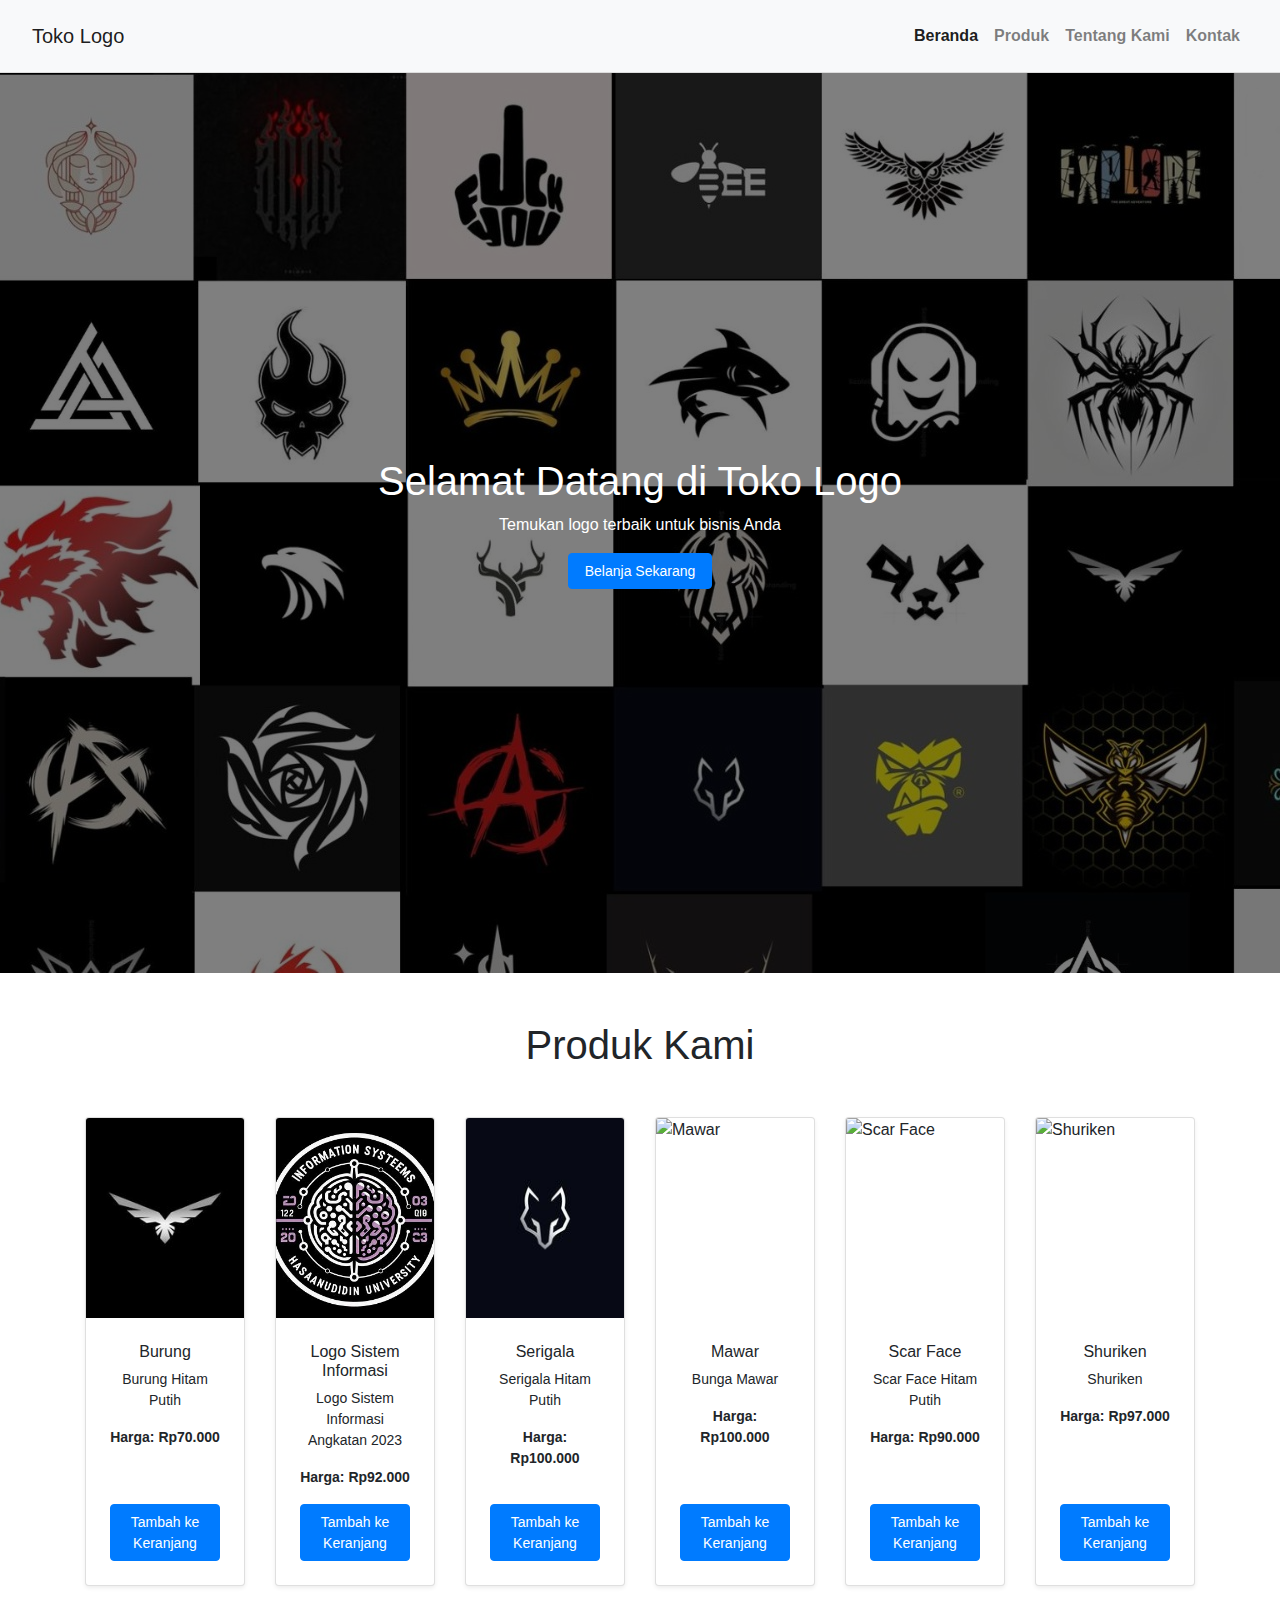
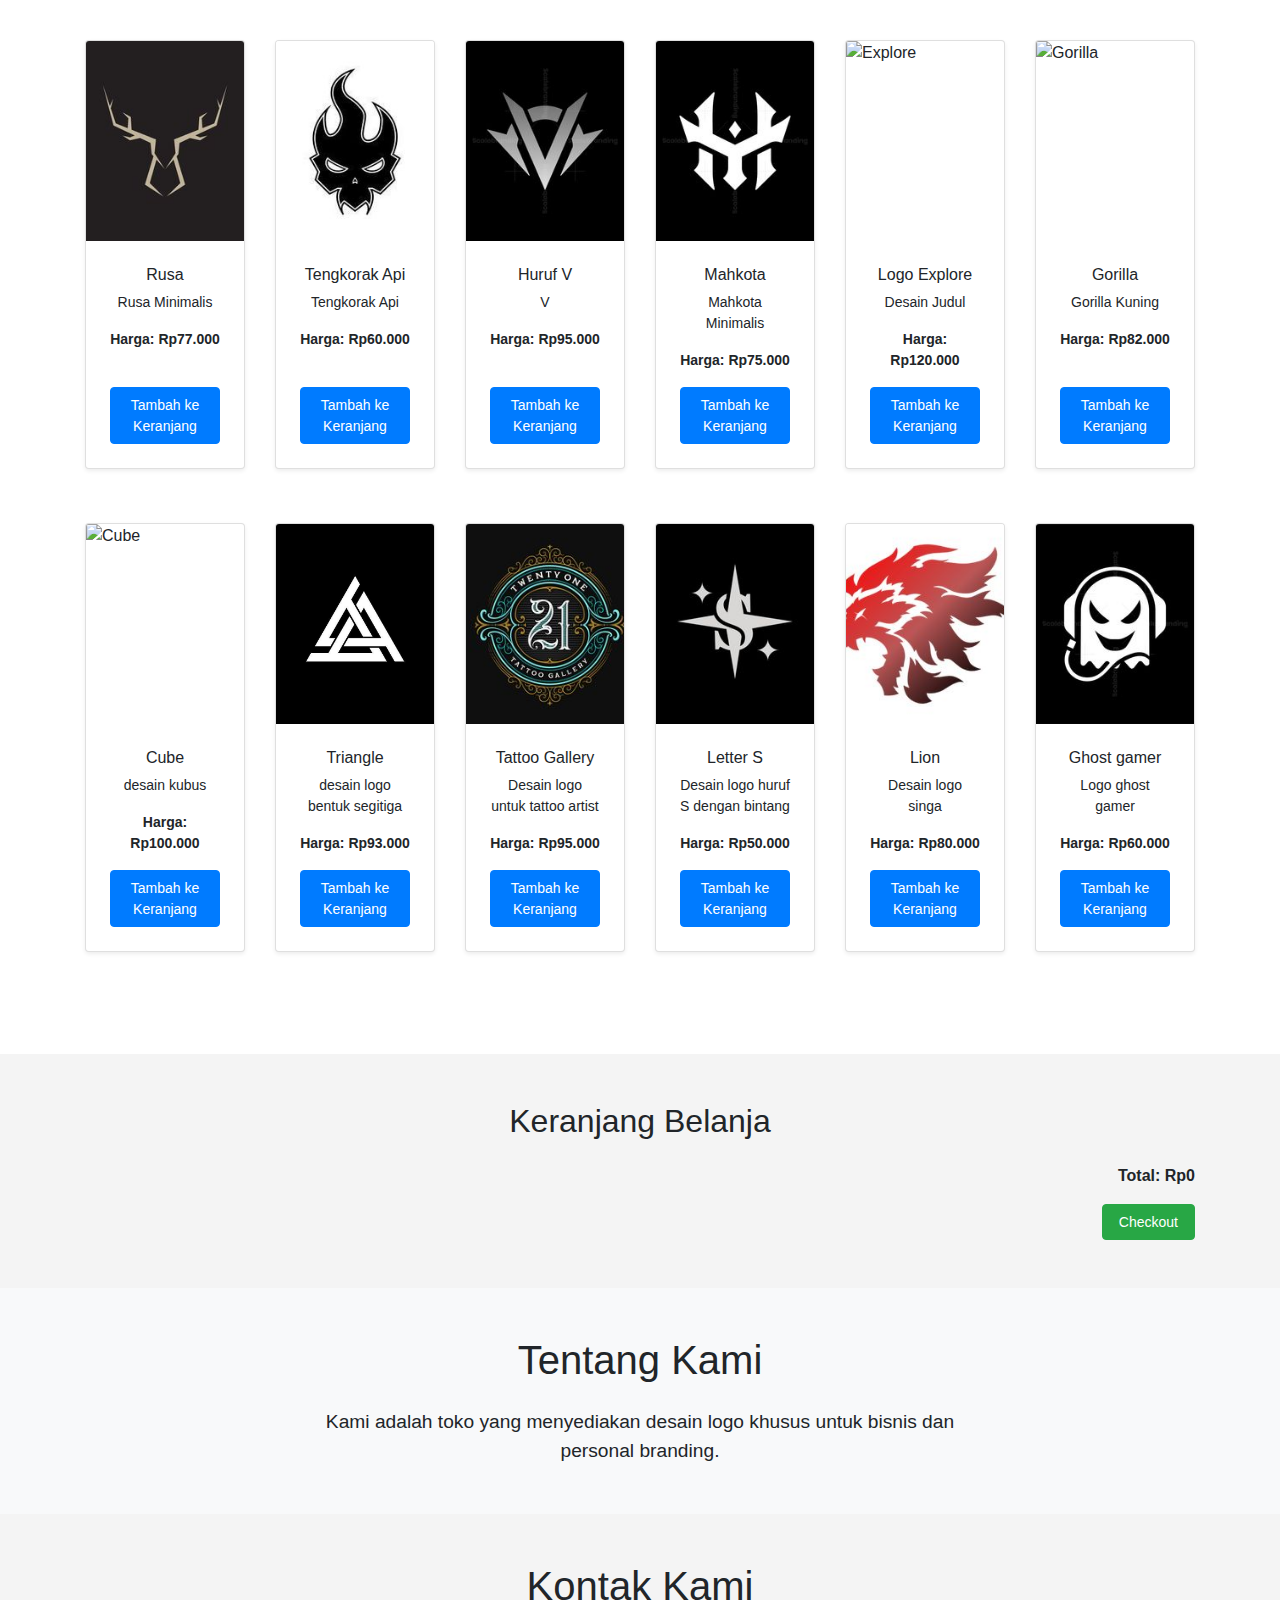
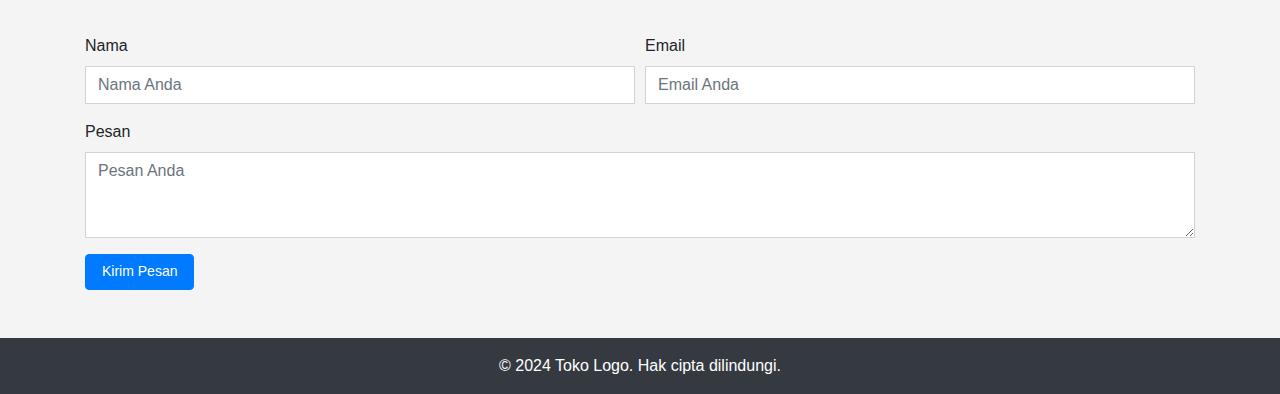
==== Project web/index.html @ 474c9d8e "Upload Tugas Web" ====
<!DOCTYPE html>
<html lang="id">
<head>
    <meta charset="UTF-8">
    <meta name="viewport" content="width=device-width, initial-scale=1.0">
    <meta http-equiv="X-UA-Compatible" content="ie=edge">
    <title>Toko Logo</title>
    
    <!-- Bootstrap CSS -->
    <link href="https://stackpath.bootstrapcdn.com/bootstrap/4.5.2/css/bootstrap.min.css" rel="stylesheet">
    
    <!-- Custom CSS -->
    <link rel="stylesheet" href="style.css">
</head>
<body>

    <!-- Navigation Bar -->
    <nav class="navbar navbar-expand-lg navbar-light bg-light">
        <a class="navbar-brand" href="#">Toko Logo</a>
        <button class="navbar-toggler" type="button" data-toggle="collapse" data-target="#navbarNav" aria-controls="navbarNav" aria-expanded="false" aria-label="Toggle navigation">
            <span class="navbar-toggler-icon"></span>
        </button>
        <div class="collapse navbar-collapse" id="navbarNav">
            <ul class="navbar-nav ml-auto">
                <li class="nav-item active">
                    <a class="nav-link" href="#home">Beranda</a>
                </li>
                <li class="nav-item">
                    <a class="nav-link" href="#products">Produk</a>
                </li>
                <li class="nav-item">
                    <a class="nav-link" href="#about">Tentang Kami</a>
                </li>
                <li class="nav-item">
                    <a class="nav-link" href="#contact">Kontak</a>
                </li>
            </ul>
        </div>
    </nav>

    <!-- Hero Section -->
    <header id="home" class="hero-section">
        <div class="container text-center">
            <h1>Selamat Datang di Toko Logo</h1>
            <p>Temukan logo terbaik untuk bisnis Anda</p>
            <a href="#products" class="btn btn-primary">Belanja Sekarang</a>
        </div>
    </header>

    <!-- Products Section -->
    <section id="products" class="products-section py-5">
        <div class="container">
            <h2 class="text-center">Produk Kami</h2>
            <div class="row">
                <!-- Product Cards Start -->
                <div class="col-md-2 col-sm-4 col-6">
                    <div class="card mb-4 shadow-sm">
                        <img src="Asset/logo1.jpg" class="card-img-top" alt="Burung">
                        <div class="card-body">
                            <h5 class="card-title">Burung</h5>
                            <p class="card-text">Burung Hitam Putih</p>
                            <p class="card-text"><strong>Harga: Rp70.000</strong></p>
                            <button class="btn btn-primary add-to-cart" data-name="Burung" data-price="70000">Tambah ke Keranjang</button>
                        </div>
                    </div>
                </div>
                
                <div class="col-md-2 col-sm-4 col-6">
                    <div class="card mb-4 shadow-sm">
                        <img src="Asset/logo2.jpeg" class="card-img-top" alt="Sistem Informasi">
                        <div class="card-body">
                            <h5 class="card-title"> Logo Sistem Informasi</h5>
                            <p class="card-text">Logo Sistem Informasi Angkatan 2023</p>
                            <p class="card-text"><strong>Harga: Rp92.000</strong></p>
                            <button class="btn btn-primary add-to-cart" data-name="Logo Sistem Inforamsi" data-price="92000">Tambah ke Keranjang</button>
                        </div>
                    </div>
                </div>
                <div class="col-md-2 col-sm-4 col-6">
                    <div class="card mb-4 shadow-sm">
                        <img src="Asset/logo3.jpg" class="card-img-top" alt="Serigala">
                        <div class="card-body">
                            <h5 class="card-title">Serigala</h5>
                            <p class="card-text">Serigala Hitam Putih</p>
                            <p class="card-text"><strong>Harga: Rp100.000</strong></p>
                            <button class="btn btn-primary add-to-cart" data-name="Serigala" data-price="100000">Tambah ke Keranjang</button>
                        </div>
                    </div>
                </div>
                <div class="col-md-2 col-sm-4 col-6">
                    <div class="card mb-4 shadow-sm">
                        <img src="asset/logo4.jpg" class="card-img-top" alt="Mawar">
                        <div class="card-body">
                            <h5 class="card-title">Mawar </h5>
                            <p class="card-text">Bunga Mawar</p>
                            <p class="card-text"><strong>Harga: Rp100.000</strong></p>
                            <button class="btn btn-primary add-to-cart" data-name="Produk 2" data-price="600000">Tambah ke Keranjang</button>
                        </div>
                    </div>
                </div>
                <div class="col-md-2 col-sm-4 col-6">
                    <div class="card mb-4 shadow-sm">
                        <img src="asset/logo5.jpg" class="card-img-top" alt="Scar Face">
                        <div class="card-body">
                            <h5 class="card-title"> Scar Face</h5>
                            <p class="card-text">Scar Face Hitam Putih</p>
                            <p class="card-text"><strong>Harga: Rp90.000</strong></p>
                            <button class="btn btn-primary add-to-cart" data-name="Scar Face" data-price="90000">Tambah ke Keranjang</button>
                        </div>
                    </div>
                </div>
                <div class="col-md-2 col-sm-4 col-6">
                    <div class="card mb-4 shadow-sm">
                        <img src="asset/logo6.jpg" class="card-img-top" alt="Shuriken">
                        <div class="card-body">
                            <h5 class="card-title">Shuriken </h5>
                            <p class="card-text">Shuriken</p>
                            <p class="card-text"><strong>Harga: Rp97.000</strong></p>
                            <button class="btn btn-primary add-to-cart" data-name="Shuriken" data-price="97000">Tambah ke Keranjang</button>
                        </div>
                    </div>
                </div>
                <div class="col-md-2 col-sm-4 col-6">
                    <div class="card mb-4 shadow-sm">
                        <img src="Asset/logo7.jpg" class="card-img-top" alt="Rusa">
                        <div class="card-body">
                            <h5 class="card-title"> Rusa</h5>
                            <p class="card-text">Rusa Minimalis</p>
                            <p class="card-text"><strong>Harga: Rp77.000</strong></p>
                            <button class="btn btn-primary add-to-cart" data-name="Rusa" data-price="77000">Tambah ke Keranjang</button>
                        </div>
                    </div>
                </div>
                <div class="col-md-2 col-sm-4 col-6">
                    <div class="card mb-4 shadow-sm">
                        <img src="Asset/logo8.jpg" class="card-img-top" alt="Tengkorak">
                        <div class="card-body">
                            <h5 class="card-title">Tengkorak Api</h5>
                            <p class="card-text">Tengkorak Api</p>
                            <p class="card-text"><strong>Harga: Rp60.000</strong></p>
                            <button class="btn btn-primary add-to-cart" data-name="Tengkorak Api" data-price="60000">Tambah ke Keranjang</button>
                        </div>
                    </div>
                </div>
                <div class="col-md-2 col-sm-4 col-6">
                    <div class="card mb-4 shadow-sm">
                        <img src="Asset/logo9.jpg" class="card-img-top" alt="HUruf V">
                        <div class="card-body">
                            <h5 class="card-title">Huruf V </h5>
                            <p class="card-text">V</p>
                            <p class="card-text"><strong>Harga: Rp95.000</strong></p>
                            <button class="btn btn-primary add-to-cart" data-name="Huruf V" data-price="95000">Tambah ke Keranjang</button>
                        </div>
                    </div>
                </div>
                <div class="col-md-2 col-sm-4 col-6">
                    <div class="card mb-4 shadow-sm">
                        <img src="Asset/logo10.jpg" class="card-img-top" alt="Mahkota">
                        <div class="card-body">
                            <h5 class="card-title">Mahkota </h5>
                            <p class="card-text">Mahkota Minimalis</p>
                            <p class="card-text"><strong>Harga: Rp75.000</strong></p>
                            <button class="btn btn-primary add-to-cart" data-name="Mahkota" data-price="75000">Tambah ke Keranjang</button>
                        </div>
                    </div>
                </div>
                <div class="col-md-2 col-sm-4 col-6">
                    <div class="card mb-4 shadow-sm">
                        <img src="asset/logo11.jpg" class="card-img-top" alt="Explore">
                        <div class="card-body">
                            <h5 class="card-title">Logo Explore </h5>
                            <p class="card-text">Desain Judul</p>
                            <p class="card-text"><strong>Harga: Rp120.000</strong></p>
                            <button class="btn btn-primary add-to-cart" data-name="Logo Explore" data-price="120000">Tambah ke Keranjang</button>
                        </div>
                    </div>
                </div>
                <div class="col-md-2 col-sm-4 col-6">
                    <div class="card mb-4 shadow-sm">
                        <img src="asset/logo12.jpg" class="card-img-top" alt="Gorilla">
                        <div class="card-body">
                            <h5 class="card-title"> Gorilla</h5>
                            <p class="card-text">Gorilla Kuning</p>
                            <p class="card-text"><strong>Harga: Rp82.000</strong></p>
                            <button class="btn btn-primary add-to-cart" data-name="Gorilla" data-price="82000">Tambah ke Keranjang</button>
                        </div>
                    </div>
                </div>
                <div class="col-md-2 col-sm-4 col-6">
                    <div class="card mb-4 shadow-sm">
                        <img src="asset/logo13.jpg" class="card-img-top" alt="Cube">
                        <div class="card-body">
                            <h5 class="card-title">Cube</h5>
                            <p class="card-text">desain kubus </p>
                            <p class="card-text"><strong>Harga: Rp100.000</strong></p>
                            <button class="btn btn-primary add-to-cart" data-name="Cube" data-price="100000">Tambah ke Keranjang</button>
                        </div>
                    </div>
                </div>
                <div class="col-md-2 col-sm-4 col-6">
                    <div class="card mb-4 shadow-sm">
                        <img src="Asset/logo14.jpg" class="card-img-top" alt="Triangle">
                        <div class="card-body">
                            <h5 class="card-title">Triangle</h5>
                            <p class="card-text">desain logo bentuk segitiga</p>
                            <p class="card-text"><strong>Harga: Rp93.000</strong></p>
                            <button class="btn btn-primary add-to-cart" data-name="Triangle" data-price="93000">Tambah ke Keranjang</button>
                        </div>
                    </div>
                </div>
                <div class="col-md-2 col-sm-4 col-6">
                    <div class="card mb-4 shadow-sm">
                        <img src="Asset/logo15.jpg" class="card-img-top" alt="Tattoo">
                        <div class="card-body">
                            <h5 class="card-title">Tattoo Gallery</h5>
                            <p class="card-text">Desain logo untuk tattoo artist</p>
                            <p class="card-text"><strong>Harga: Rp95.000</strong></p>
                            <button class="btn btn-primary add-to-cart" data-name="Tattoo Gallery" data-price="95000">Tambah ke Keranjang</button>
                        </div>
                    </div>
                </div>
                <div class="col-md-2 col-sm-4 col-6">
                    <div class="card mb-4 shadow-sm">
                        <img src="Asset/logo16.jpg" class="card-img-top" alt="letter S">
                        <div class="card-body">
                            <h5 class="card-title">Letter S </h5>
                            <p class="card-text">Desain logo huruf S dengan bintang </p>
                            <p class="card-text"><strong>Harga: Rp50.000</strong></p>
                            <button class="btn btn-primary add-to-cart" data-name="Letter S" data-price="50000">Tambah ke Keranjang</button>
                        </div>
                    </div>
                </div>
                <div class="col-md-2 col-sm-4 col-6">
                    <div class="card mb-4 shadow-sm">
                        <img src="Asset/logo17.jpg" class="card-img-top" alt="Lion">
                        <div class="card-body">
                            <h5 class="card-title">Lion</h5>
                            <p class="card-text">Desain logo singa</p>
                            <p class="card-text"><strong>Harga: Rp80.000</strong></p>
                            <button class="btn btn-primary add-to-cart" data-name="Lion" data-price="80000">Tambah ke Keranjang</button>
                        </div>
                    </div>
                </div>
                <div class="col-md-2 col-sm-4 col-6">
                    <div class="card mb-4 shadow-sm">
                        <img src="Asset/logo18.jpg" class="card-img-top" alt="Ghost gamer">
                        <div class="card-body">
                            <h5 class="card-title">Ghost gamer</h5>
                            <p class="card-text">Logo ghost gamer</p>
                            <p class="card-text"><strong>Harga: Rp60.000</strong></p>
                            <button class="btn btn-primary add-to-cart" data-name="Ghost gamer" data-price="60000">Tambah ke Keranjang</button>
                        </div>
                    </div>
                </div>

                <!-- Tambahkan lebih banyak produk -->
            </div>
        </div>
    </section>

    <!-- Keranjang Belanja -->
    <div id="cart" class="cart-section py-5">
      <div class="container">
          <h2 class="text-center">Keranjang Belanja</h2>
          <ul id="cart-items" class="list-group mb-3">
              <!-- Item Keranjang akan ditampilkan di sini -->
          </ul>
          <div class="text-right">
              <p><strong>Total: Rp<span id="total-price">0</span></strong></p>
          </div>
          <!-- Tombol Checkout -->
          <div class="text-right">
              <button id="checkout-btn" class="btn btn-success">Checkout</button>
          </div>
      </div>
    </div>


    <!-- About Section -->
    <section id="about" class="about-section py-5 bg-light">
        <div class="container">
            <h2 class="text-center">Tentang Kami</h2>
            <p class="text-center">Kami adalah toko yang menyediakan desain logo khusus untuk bisnis dan personal branding.</p>
        </div>
    </section>

    <!-- Contact Section -->
    <section id="contact" class="contact-section py-5">
        <div class="container">
            <h2 class="text-center">Kontak Kami</h2>
            <form id="contact-form">
                <div class="form-row">
                    <div class="form-group col-md-6">
                        <label for="name">Nama</label>
                        <input type="text" class="form-control" id="name" placeholder="Nama Anda">
                    </div>
                    <div class="form-group col-md-6">
                        <label for="email">Email</label>
                        <input type="email" class="form-control" id="email" placeholder="Email Anda">
                    </div>
                </div>
                <div class="form-group">
                    <label for="message">Pesan</label>
                    <textarea class="form-control" id="message" rows="3" placeholder="Pesan Anda"></textarea>
                </div>
                <button type="submit" class="btn btn-primary">Kirim Pesan</button>
            </form>
        </div>
    </section>

    <!-- Footer -->
    <footer class="footer py-3 bg-dark text-white text-center">
        <p>© 2024 Toko Logo. Hak cipta dilindungi.</p>
    </footer>

    <!-- Bootstrap and jQuery JS -->
    <script src="https://code.jquery.com/jquery-3.5.1.slim.min.js"></script>
    <script src="https://cdn.jsdelivr.net/npm/@popperjs/core@2.9.2/dist/umd/popper.min.js"></script>
    <script src="https://stackpath.bootstrapcdn.com/bootstrap/4.5.2/js/bootstrap.min.js"></script>
    
    <!-- Custom JavaScript -->
    <script src="script.js"></script>
</body>
</html>
---- Project web/style.css ----
/* Global Styles */
body {
  font-family: 'Arial', sans-serif;
  background-color: #f4f4f4;
  margin: 0;
  padding: 0;
  overflow-x: hidden;
}

/* Navbar */
.navbar {
  padding: 1rem 2rem;
  background-color: #fff;
  border-bottom: 1px solid #ddd;
}

.navbar-nav .nav-link {
  color: #333;
  font-weight: bold;
  position: relative;
  overflow: hidden;
}

/* Efek garis bawah saat hover */
.navbar-nav .nav-link::before {
  content: '';
  position: absolute;
  left: 50%;
  bottom: 0;
  width: 0;
  height: 2px;
  background-color: #007bff; /* Warna garis bawah */
  transition: width 0.3s ease, left 0.3s ease; /* Efek transisi */
}

/* Munculkan garis bawah saat hover */
.navbar-nav .nav-link:hover::before,
.navbar-nav .nav-link.active::before {
  width: 100%;
  left: 0;
}

/* Hero Section */
.hero-section {
  background: url('Asset/Background.jpg') no-repeat center center/cover;
  color: white; /* Warna teks */
  height: 100vh;
  display: flex;
  align-items: center;
  justify-content: center;
  flex-direction: column;
  text-align: center;
  position: relative; /* Mengizinkan kita untuk menggunakan elemen pseudo untuk efek overlay */
}

/* Tambahkan overlay untuk meningkatkan keterbacaan teks */
.hero-section::after {
  content: '';
  position: absolute;
  top: 0;
  left: 0;
  right: 0;
  bottom: 0;
  background-color: rgba(0, 0, 0, 0.5); /* Gelap transparan */
  z-index: 1; /* Pastikan overlay berada di belakang teks */
}

.hero-section h1,
.hero-section p,
.hero-section .btn {
  position: relative; /* Memastikan teks muncul di atas overlay */
  z-index: 2; /* Pastikan teks muncul di atas overlay */
}

/* Products Section */
.products-section {
  padding: 4rem 0;
  background-color: #fff;
}

.products-section h2 {
  font-size: 2.5rem;
  margin-bottom: 3rem;
}

/* Mengatur ukuran card produk agar lebar dan tinggi konsisten */
.card {
  height: auto; /* Memastikan card dapat menyesuaikan tinggi */
  width: 100%; /* Memastikan card mengambil 100% dari lebar kolom */
  display: flex;
  flex-direction: column;
  justify-content: space-between;
  transition: transform 0.3s ease-in-out;
}

.card img {
  width: 100%; /* Gambar menyesuaikan lebar card */
  height: 200px; /* Menetapkan tinggi gambar tetap */
  object-fit: cover; /* Menjaga proporsi gambar tanpa terdistorsi */
}

/* Mengatur lebar dan penataan kolom agar card tetap rapi */
.row > .col-md-2 { /* Mengubah dari col-md-4 menjadi col-md-2 */
  margin-bottom: 30px; /* Menambahkan jarak antar card */
  display: flex;
  align-items: stretch;
}

.card-body {
  padding: 1.5rem;
  text-align: center;
  display: flex;
  flex-direction: column;
  justify-content: space-between;
}

.card-title {
  font-size: 1rem; /* Menurunkan ukuran font judul */
  margin-bottom: 0.5rem; /* Mengurangi jarak bawah */
}

.card-text {
  font-size: 0.875rem; /* Menurunkan ukuran font teks */
  margin-bottom: 1rem; /* Mengurangi jarak bawah */
}

.btn {
  padding: 0.4rem 1rem; /* Mengurangi padding tombol */
  margin-top: auto; /* Memastikan tombol berada di bagian bawah card */
  font-size: 0.875rem; /* Mengurangi ukuran font tombol */
}

/* Hover efek untuk memperbesar card saat disentuh */
.card:hover {
  transform: scale(1.05);
}

/* About Section */
.about-section {
  padding: 4rem 0;
}

.about-section h2 {
  font-size: 2.5rem;
  margin-bottom: 1.5rem;
}

.about-section p {
  font-size: 1.2rem;
  max-width: 700px;
  margin: 0 auto;
}

/* Contact Section */
.contact-section {
  padding: 4rem 0;
}

.contact-section h2 {
  font-size: 2.5rem;
  margin-bottom: 1.5rem;
}

.form-control {
  border-radius: 0;
}

.btn-primary {
  background-color: #007bff;
  border-color: #007bff;
}

.btn-primary:hover {
  background-color: #0056b3;
  border-color: #004c99;
}

/* Footer */
.footer {
  background-color: #333;
  color: #fff;
  padding: 1rem 0;
  text-align: center;
}

.footer p {
  margin: 0;
}

/* Responsif untuk ukuran layar yang lebih kecil */
@media (max-width: 768px) {
  .card img {
    height: 150px; /* Menyesuaikan tinggi gambar untuk layar kecil */
  }

  .hero-section h1 {
    font-size: 2.5rem;
  }

  .hero-section p {
    font-size: 1.2rem;
  }
}
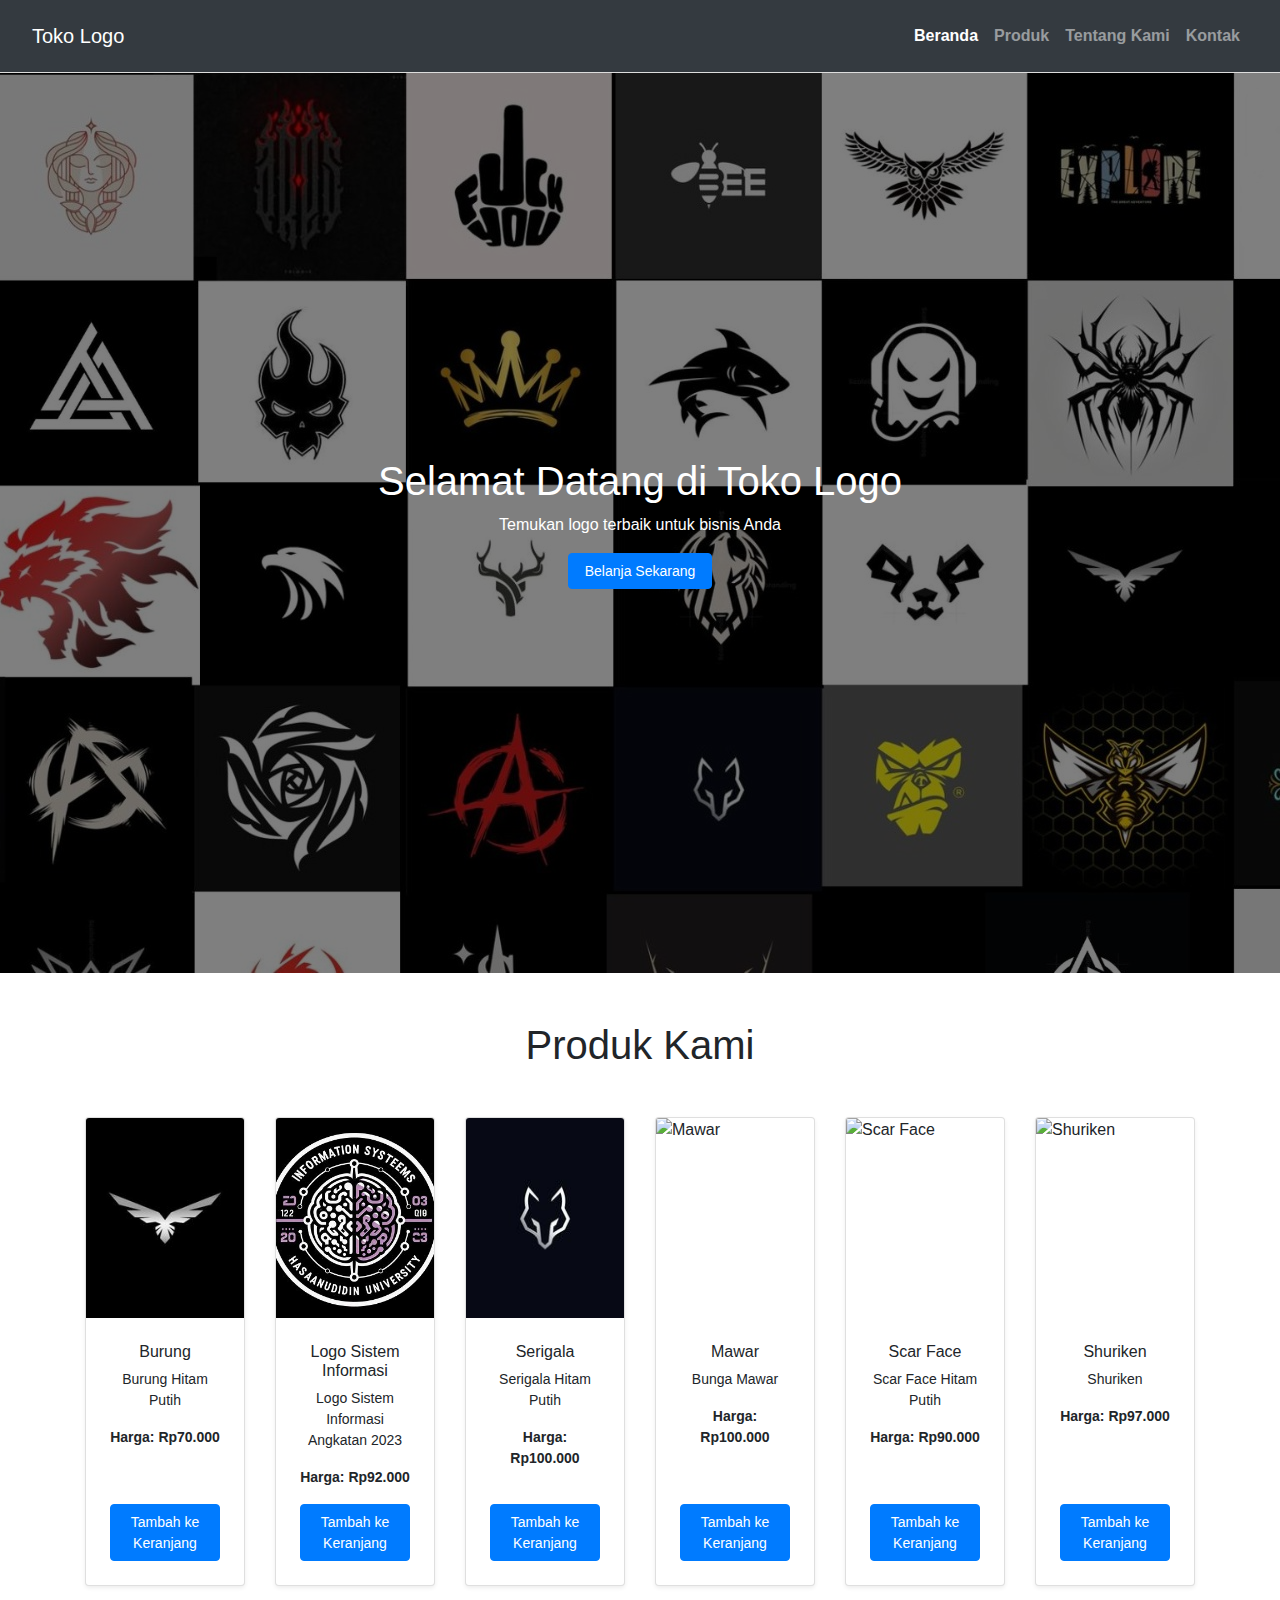
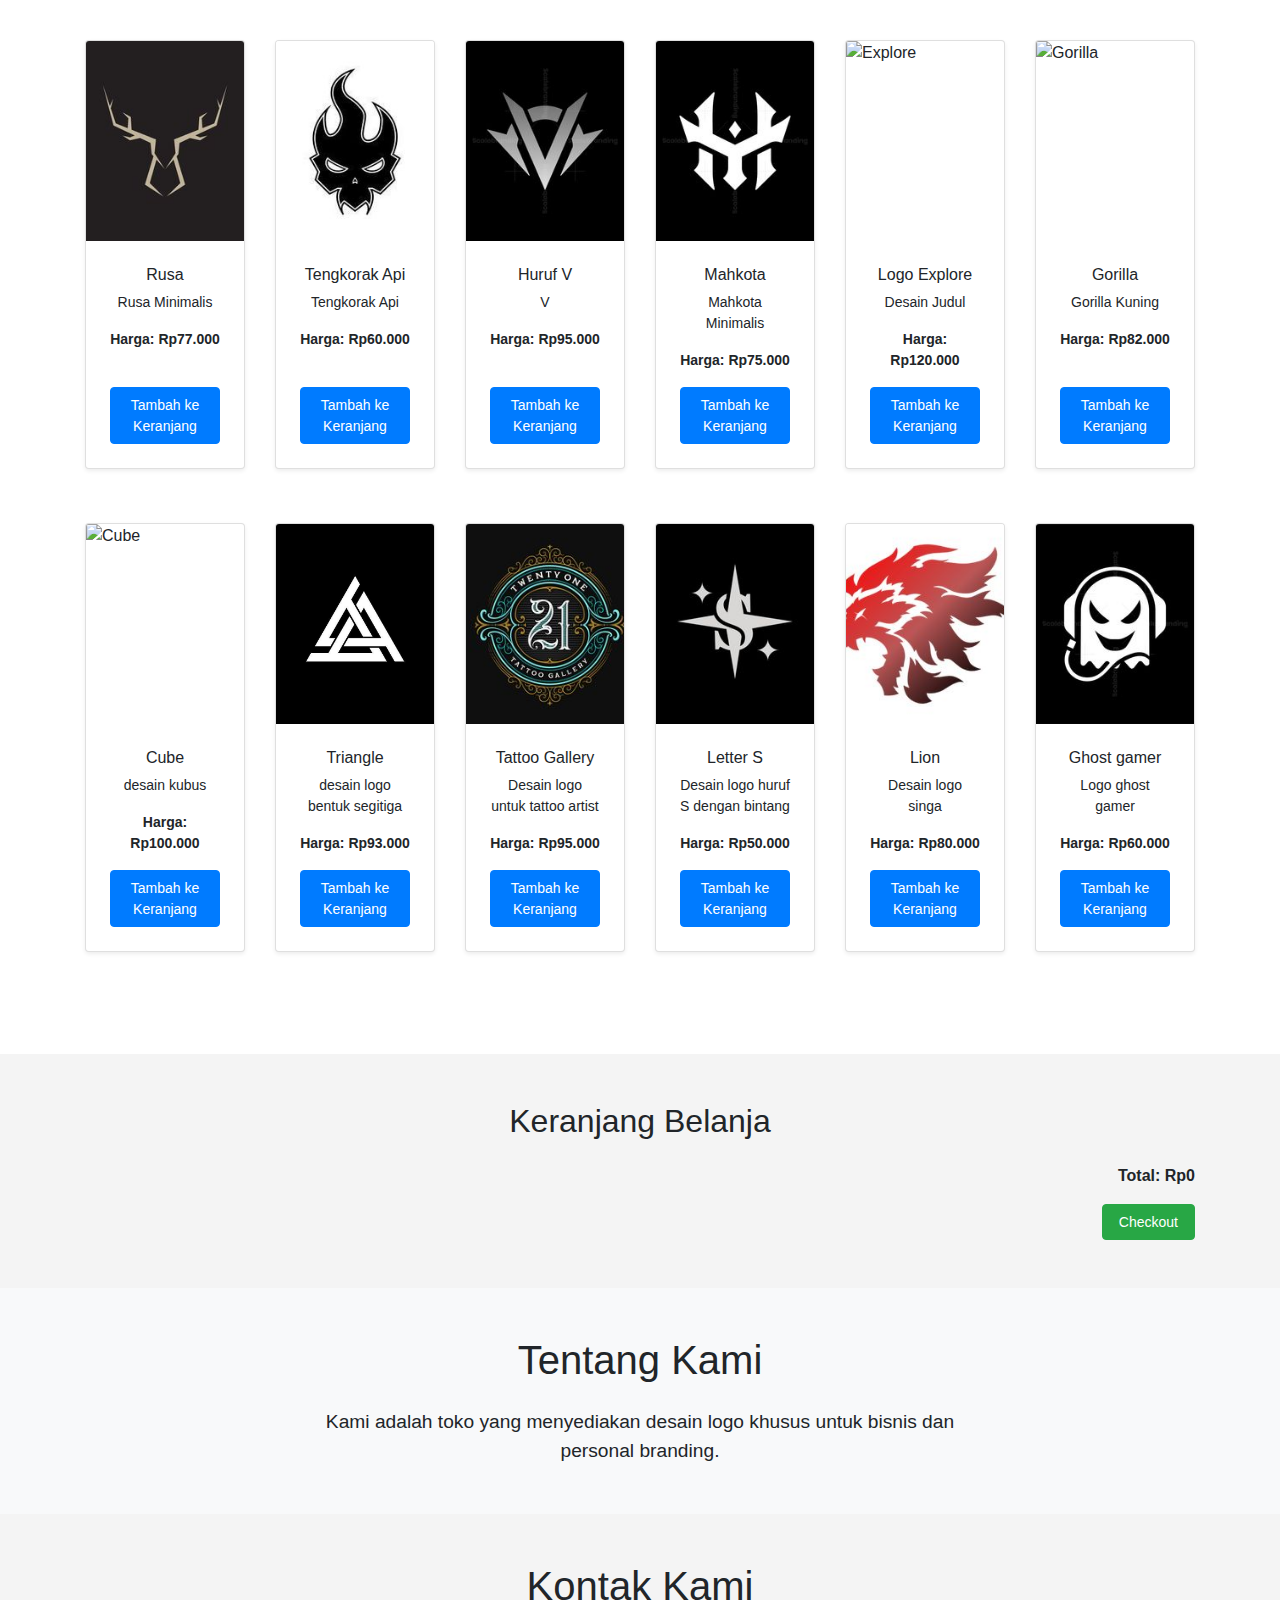
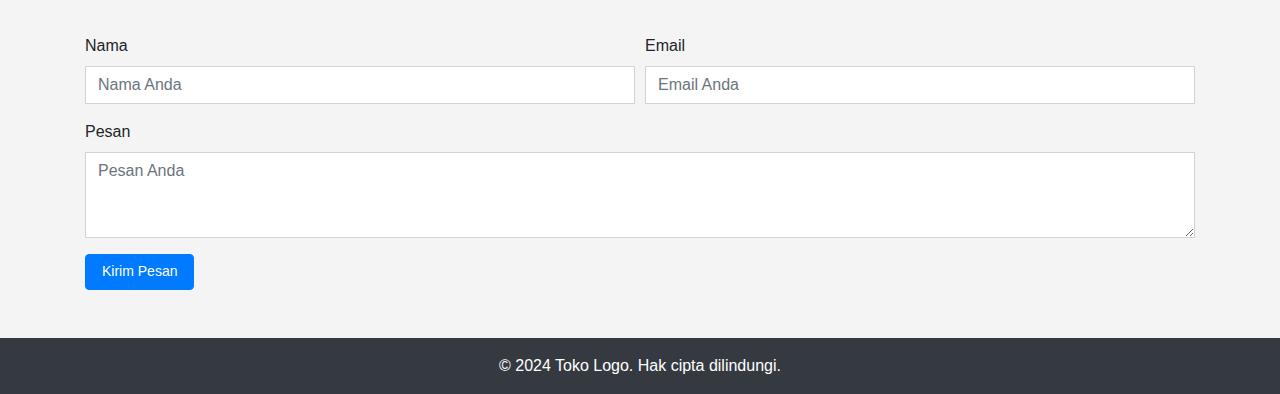
==== commit 54cbdd6b: "Perbaikan pada navbar agar posisinya tetap di atas" ====
--- a/Project web/index.html
+++ b/Project web/index.html
@@ -15,7 +15,7 @@
 <body>
 
     <!-- Navigation Bar -->
-    <nav class="navbar navbar-expand-lg navbar-light bg-light">
+    <nav class="navbar navbar-expand-lg navbar-dark bg-dark">
         <a class="navbar-brand" href="#">Toko Logo</a>
         <button class="navbar-toggler" type="button" data-toggle="collapse" data-target="#navbarNav" aria-controls="navbarNav" aria-expanded="false" aria-label="Toggle navigation">
             <span class="navbar-toggler-icon"></span>
@@ -36,7 +36,7 @@
                 </li>
             </ul>
         </div>
-    </nav>
+    </nav>    
 
     <!-- Hero Section -->
     <header id="home" class="hero-section">
--- a/Project web/style.css
+++ b/Project web/style.css
@@ -12,6 +12,9 @@
   padding: 1rem 2rem;
   background-color: #fff;
   border-bottom: 1px solid #ddd;
+  position: sticky; /* Menjadikan navbar tetap di atas saat di-scroll */
+  top: 0; /* Posisi tetap di atas */
+  z-index: 1000; /* Pastikan navbar berada di depan konten lain */
 }
 
 .navbar-nav .nav-link {
@@ -43,17 +46,16 @@
 /* Hero Section */
 .hero-section {
   background: url('Asset/Background.jpg') no-repeat center center/cover;
-  color: white; /* Warna teks */
+  color: white;
   height: 100vh;
   display: flex;
   align-items: center;
   justify-content: center;
   flex-direction: column;
   text-align: center;
-  position: relative; /* Mengizinkan kita untuk menggunakan elemen pseudo untuk efek overlay */
-}
-
-/* Tambahkan overlay untuk meningkatkan keterbacaan teks */
+  position: relative;
+}
+
 .hero-section::after {
   content: '';
   position: absolute;
@@ -61,15 +63,15 @@
   left: 0;
   right: 0;
   bottom: 0;
-  background-color: rgba(0, 0, 0, 0.5); /* Gelap transparan */
-  z-index: 1; /* Pastikan overlay berada di belakang teks */
+  background-color: rgba(0, 0, 0, 0.5);
+  z-index: 1;
 }
 
 .hero-section h1,
 .hero-section p,
 .hero-section .btn {
-  position: relative; /* Memastikan teks muncul di atas overlay */
-  z-index: 2; /* Pastikan teks muncul di atas overlay */
+  position: relative;
+  z-index: 2;
 }
 
 /* Products Section */
@@ -85,8 +87,8 @@
 
 /* Mengatur ukuran card produk agar lebar dan tinggi konsisten */
 .card {
-  height: auto; /* Memastikan card dapat menyesuaikan tinggi */
-  width: 100%; /* Memastikan card mengambil 100% dari lebar kolom */
+  height: auto;
+  width: 100%;
   display: flex;
   flex-direction: column;
   justify-content: space-between;
@@ -94,14 +96,13 @@
 }
 
 .card img {
-  width: 100%; /* Gambar menyesuaikan lebar card */
-  height: 200px; /* Menetapkan tinggi gambar tetap */
-  object-fit: cover; /* Menjaga proporsi gambar tanpa terdistorsi */
-}
-
-/* Mengatur lebar dan penataan kolom agar card tetap rapi */
-.row > .col-md-2 { /* Mengubah dari col-md-4 menjadi col-md-2 */
-  margin-bottom: 30px; /* Menambahkan jarak antar card */
+  width: 100%;
+  height: 200px;
+  object-fit: cover;
+}
+
+.row > .col-md-2 {
+  margin-bottom: 30px;
   display: flex;
   align-items: stretch;
 }
@@ -115,22 +116,21 @@
 }
 
 .card-title {
-  font-size: 1rem; /* Menurunkan ukuran font judul */
-  margin-bottom: 0.5rem; /* Mengurangi jarak bawah */
+  font-size: 1rem;
+  margin-bottom: 0.5rem;
 }
 
 .card-text {
-  font-size: 0.875rem; /* Menurunkan ukuran font teks */
-  margin-bottom: 1rem; /* Mengurangi jarak bawah */
+  font-size: 0.875rem;
+  margin-bottom: 1rem;
 }
 
 .btn {
-  padding: 0.4rem 1rem; /* Mengurangi padding tombol */
-  margin-top: auto; /* Memastikan tombol berada di bagian bawah card */
-  font-size: 0.875rem; /* Mengurangi ukuran font tombol */
-}
-
-/* Hover efek untuk memperbesar card saat disentuh */
+  padding: 0.4rem 1rem;
+  margin-top: auto;
+  font-size: 0.875rem;
+}
+
 .card:hover {
   transform: scale(1.05);
 }
@@ -190,7 +190,7 @@
 /* Responsif untuk ukuran layar yang lebih kecil */
 @media (max-width: 768px) {
   .card img {
-    height: 150px; /* Menyesuaikan tinggi gambar untuk layar kecil */
+    height: 150px;
   }
 
   .hero-section h1 {
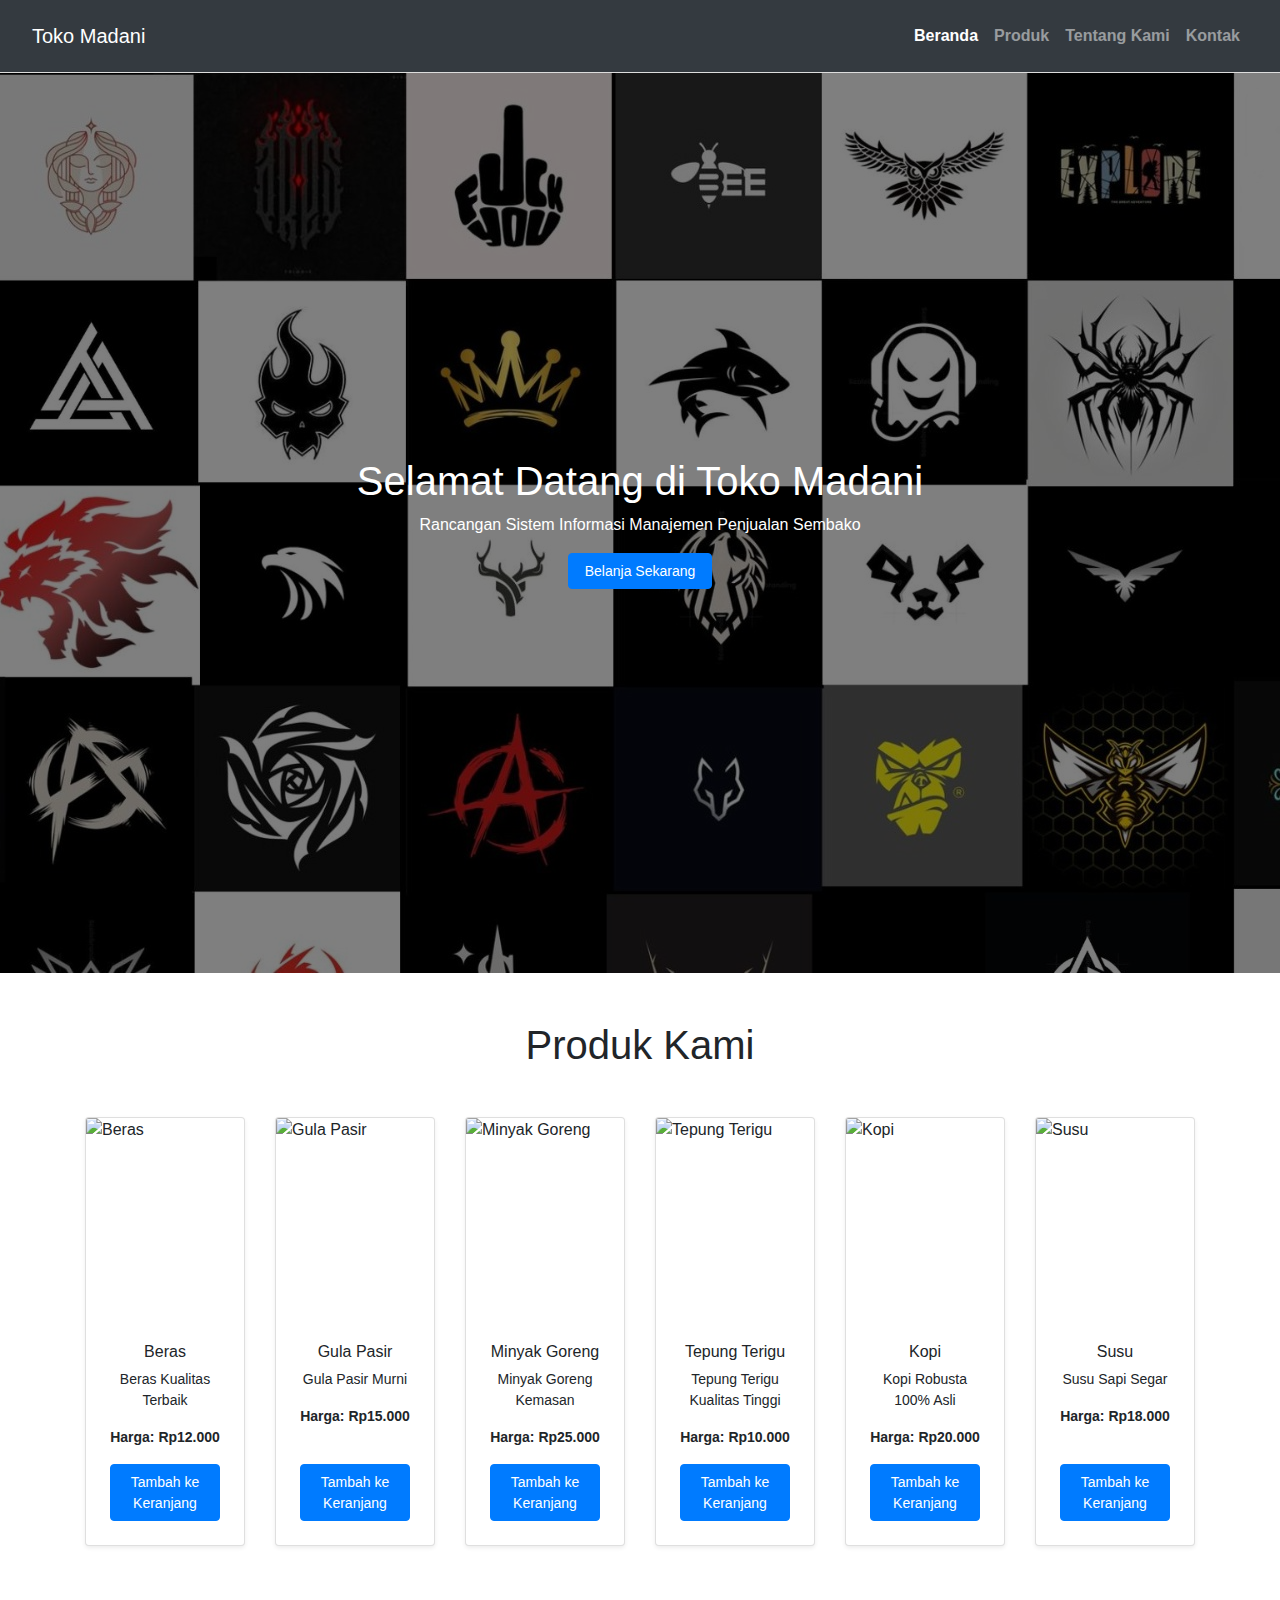
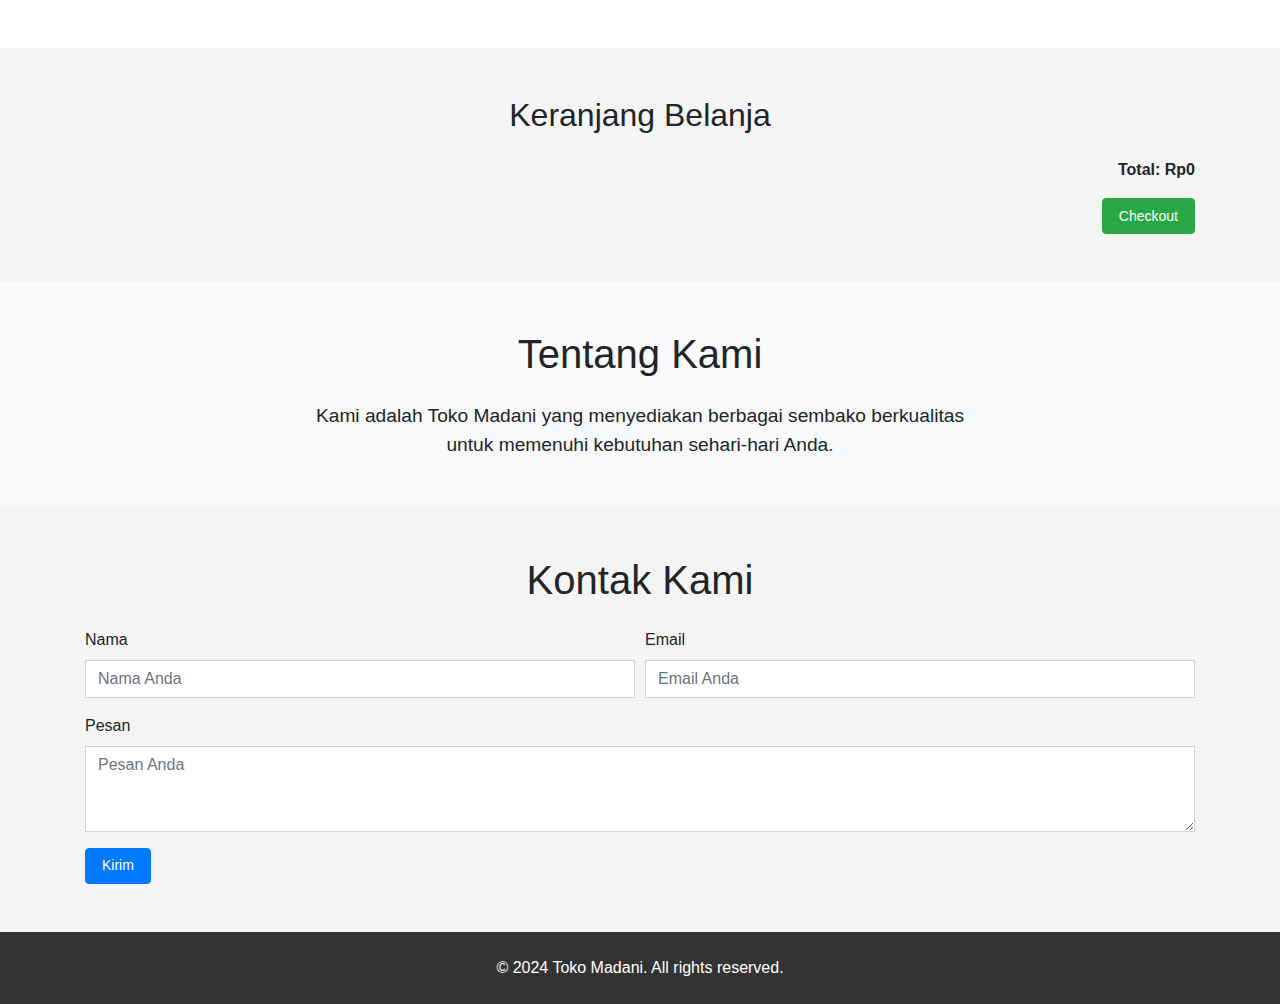
==== commit 086117ac: "Perubahan menjadi web Sistem Informasi Manajemen Penjualan Sembako di Kota Madani" ====
--- a/Project web/index.html
+++ b/Project web/index.html
@@ -4,7 +4,7 @@
     <meta charset="UTF-8">
     <meta name="viewport" content="width=device-width, initial-scale=1.0">
     <meta http-equiv="X-UA-Compatible" content="ie=edge">
-    <title>Toko Logo</title>
+    <title>Rancangan Sistem Informasi Manajemen Penjualan Sembako di Toko Madani</title>
     
     <!-- Bootstrap CSS -->
     <link href="https://stackpath.bootstrapcdn.com/bootstrap/4.5.2/css/bootstrap.min.css" rel="stylesheet">
@@ -16,7 +16,7 @@
 
     <!-- Navigation Bar -->
     <nav class="navbar navbar-expand-lg navbar-dark bg-dark">
-        <a class="navbar-brand" href="#">Toko Logo</a>
+        <a class="navbar-brand" href="#">Toko Madani</a>
         <button class="navbar-toggler" type="button" data-toggle="collapse" data-target="#navbarNav" aria-controls="navbarNav" aria-expanded="false" aria-label="Toggle navigation">
             <span class="navbar-toggler-icon"></span>
         </button>
@@ -41,8 +41,8 @@
     <!-- Hero Section -->
     <header id="home" class="hero-section">
         <div class="container text-center">
-            <h1>Selamat Datang di Toko Logo</h1>
-            <p>Temukan logo terbaik untuk bisnis Anda</p>
+            <h1>Selamat Datang di Toko Madani</h1>
+            <p>Rancangan Sistem Informasi Manajemen Penjualan Sembako</p>
             <a href="#products" class="btn btn-primary">Belanja Sekarang</a>
         </div>
     </header>
@@ -55,204 +55,75 @@
                 <!-- Product Cards Start -->
                 <div class="col-md-2 col-sm-4 col-6">
                     <div class="card mb-4 shadow-sm">
-                        <img src="Asset/logo1.jpg" class="card-img-top" alt="Burung">
+                        <img src="Asset/sembako1.jpg" class="card-img-top" alt="Beras">
                         <div class="card-body">
-                            <h5 class="card-title">Burung</h5>
-                            <p class="card-text">Burung Hitam Putih</p>
-                            <p class="card-text"><strong>Harga: Rp70.000</strong></p>
-                            <button class="btn btn-primary add-to-cart" data-name="Burung" data-price="70000">Tambah ke Keranjang</button>
+                            <h5 class="card-title">Beras</h5>
+                            <p class="card-text">Beras Kualitas Terbaik</p>
+                            <p class="card-text"><strong>Harga: Rp12.000</strong></p>
+                            <button class="btn btn-primary add-to-cart" data-name="Beras" data-price="12000">Tambah ke Keranjang</button>
                         </div>
                     </div>
                 </div>
                 
                 <div class="col-md-2 col-sm-4 col-6">
                     <div class="card mb-4 shadow-sm">
-                        <img src="Asset/logo2.jpeg" class="card-img-top" alt="Sistem Informasi">
+                        <img src="Asset/sembako2.jpg" class="card-img-top" alt="Gula Pasir">
                         <div class="card-body">
-                            <h5 class="card-title"> Logo Sistem Informasi</h5>
-                            <p class="card-text">Logo Sistem Informasi Angkatan 2023</p>
-                            <p class="card-text"><strong>Harga: Rp92.000</strong></p>
-                            <button class="btn btn-primary add-to-cart" data-name="Logo Sistem Inforamsi" data-price="92000">Tambah ke Keranjang</button>
-                        </div>
-                    </div>
-                </div>
-                <div class="col-md-2 col-sm-4 col-6">
-                    <div class="card mb-4 shadow-sm">
-                        <img src="Asset/logo3.jpg" class="card-img-top" alt="Serigala">
-                        <div class="card-body">
-                            <h5 class="card-title">Serigala</h5>
-                            <p class="card-text">Serigala Hitam Putih</p>
-                            <p class="card-text"><strong>Harga: Rp100.000</strong></p>
-                            <button class="btn btn-primary add-to-cart" data-name="Serigala" data-price="100000">Tambah ke Keranjang</button>
-                        </div>
-                    </div>
-                </div>
-                <div class="col-md-2 col-sm-4 col-6">
-                    <div class="card mb-4 shadow-sm">
-                        <img src="asset/logo4.jpg" class="card-img-top" alt="Mawar">
-                        <div class="card-body">
-                            <h5 class="card-title">Mawar </h5>
-                            <p class="card-text">Bunga Mawar</p>
-                            <p class="card-text"><strong>Harga: Rp100.000</strong></p>
-                            <button class="btn btn-primary add-to-cart" data-name="Produk 2" data-price="600000">Tambah ke Keranjang</button>
-                        </div>
-                    </div>
-                </div>
-                <div class="col-md-2 col-sm-4 col-6">
-                    <div class="card mb-4 shadow-sm">
-                        <img src="asset/logo5.jpg" class="card-img-top" alt="Scar Face">
-                        <div class="card-body">
-                            <h5 class="card-title"> Scar Face</h5>
-                            <p class="card-text">Scar Face Hitam Putih</p>
-                            <p class="card-text"><strong>Harga: Rp90.000</strong></p>
-                            <button class="btn btn-primary add-to-cart" data-name="Scar Face" data-price="90000">Tambah ke Keranjang</button>
-                        </div>
-                    </div>
-                </div>
-                <div class="col-md-2 col-sm-4 col-6">
-                    <div class="card mb-4 shadow-sm">
-                        <img src="asset/logo6.jpg" class="card-img-top" alt="Shuriken">
-                        <div class="card-body">
-                            <h5 class="card-title">Shuriken </h5>
-                            <p class="card-text">Shuriken</p>
-                            <p class="card-text"><strong>Harga: Rp97.000</strong></p>
-                            <button class="btn btn-primary add-to-cart" data-name="Shuriken" data-price="97000">Tambah ke Keranjang</button>
-                        </div>
-                    </div>
-                </div>
-                <div class="col-md-2 col-sm-4 col-6">
-                    <div class="card mb-4 shadow-sm">
-                        <img src="Asset/logo7.jpg" class="card-img-top" alt="Rusa">
-                        <div class="card-body">
-                            <h5 class="card-title"> Rusa</h5>
-                            <p class="card-text">Rusa Minimalis</p>
-                            <p class="card-text"><strong>Harga: Rp77.000</strong></p>
-                            <button class="btn btn-primary add-to-cart" data-name="Rusa" data-price="77000">Tambah ke Keranjang</button>
-                        </div>
-                    </div>
-                </div>
-                <div class="col-md-2 col-sm-4 col-6">
-                    <div class="card mb-4 shadow-sm">
-                        <img src="Asset/logo8.jpg" class="card-img-top" alt="Tengkorak">
-                        <div class="card-body">
-                            <h5 class="card-title">Tengkorak Api</h5>
-                            <p class="card-text">Tengkorak Api</p>
-                            <p class="card-text"><strong>Harga: Rp60.000</strong></p>
-                            <button class="btn btn-primary add-to-cart" data-name="Tengkorak Api" data-price="60000">Tambah ke Keranjang</button>
-                        </div>
-                    </div>
-                </div>
-                <div class="col-md-2 col-sm-4 col-6">
-                    <div class="card mb-4 shadow-sm">
-                        <img src="Asset/logo9.jpg" class="card-img-top" alt="HUruf V">
-                        <div class="card-body">
-                            <h5 class="card-title">Huruf V </h5>
-                            <p class="card-text">V</p>
-                            <p class="card-text"><strong>Harga: Rp95.000</strong></p>
-                            <button class="btn btn-primary add-to-cart" data-name="Huruf V" data-price="95000">Tambah ke Keranjang</button>
-                        </div>
-                    </div>
-                </div>
-                <div class="col-md-2 col-sm-4 col-6">
-                    <div class="card mb-4 shadow-sm">
-                        <img src="Asset/logo10.jpg" class="card-img-top" alt="Mahkota">
-                        <div class="card-body">
-                            <h5 class="card-title">Mahkota </h5>
-                            <p class="card-text">Mahkota Minimalis</p>
-                            <p class="card-text"><strong>Harga: Rp75.000</strong></p>
-                            <button class="btn btn-primary add-to-cart" data-name="Mahkota" data-price="75000">Tambah ke Keranjang</button>
-                        </div>
-                    </div>
-                </div>
-                <div class="col-md-2 col-sm-4 col-6">
-                    <div class="card mb-4 shadow-sm">
-                        <img src="asset/logo11.jpg" class="card-img-top" alt="Explore">
-                        <div class="card-body">
-                            <h5 class="card-title">Logo Explore </h5>
-                            <p class="card-text">Desain Judul</p>
-                            <p class="card-text"><strong>Harga: Rp120.000</strong></p>
-                            <button class="btn btn-primary add-to-cart" data-name="Logo Explore" data-price="120000">Tambah ke Keranjang</button>
-                        </div>
-                    </div>
-                </div>
-                <div class="col-md-2 col-sm-4 col-6">
-                    <div class="card mb-4 shadow-sm">
-                        <img src="asset/logo12.jpg" class="card-img-top" alt="Gorilla">
-                        <div class="card-body">
-                            <h5 class="card-title"> Gorilla</h5>
-                            <p class="card-text">Gorilla Kuning</p>
-                            <p class="card-text"><strong>Harga: Rp82.000</strong></p>
-                            <button class="btn btn-primary add-to-cart" data-name="Gorilla" data-price="82000">Tambah ke Keranjang</button>
-                        </div>
-                    </div>
-                </div>
-                <div class="col-md-2 col-sm-4 col-6">
-                    <div class="card mb-4 shadow-sm">
-                        <img src="asset/logo13.jpg" class="card-img-top" alt="Cube">
-                        <div class="card-body">
-                            <h5 class="card-title">Cube</h5>
-                            <p class="card-text">desain kubus </p>
-                            <p class="card-text"><strong>Harga: Rp100.000</strong></p>
-                            <button class="btn btn-primary add-to-cart" data-name="Cube" data-price="100000">Tambah ke Keranjang</button>
-                        </div>
-                    </div>
-                </div>
-                <div class="col-md-2 col-sm-4 col-6">
-                    <div class="card mb-4 shadow-sm">
-                        <img src="Asset/logo14.jpg" class="card-img-top" alt="Triangle">
-                        <div class="card-body">
-                            <h5 class="card-title">Triangle</h5>
-                            <p class="card-text">desain logo bentuk segitiga</p>
-                            <p class="card-text"><strong>Harga: Rp93.000</strong></p>
-                            <button class="btn btn-primary add-to-cart" data-name="Triangle" data-price="93000">Tambah ke Keranjang</button>
-                        </div>
-                    </div>
-                </div>
-                <div class="col-md-2 col-sm-4 col-6">
-                    <div class="card mb-4 shadow-sm">
-                        <img src="Asset/logo15.jpg" class="card-img-top" alt="Tattoo">
-                        <div class="card-body">
-                            <h5 class="card-title">Tattoo Gallery</h5>
-                            <p class="card-text">Desain logo untuk tattoo artist</p>
-                            <p class="card-text"><strong>Harga: Rp95.000</strong></p>
-                            <button class="btn btn-primary add-to-cart" data-name="Tattoo Gallery" data-price="95000">Tambah ke Keranjang</button>
-                        </div>
-                    </div>
-                </div>
-                <div class="col-md-2 col-sm-4 col-6">
-                    <div class="card mb-4 shadow-sm">
-                        <img src="Asset/logo16.jpg" class="card-img-top" alt="letter S">
-                        <div class="card-body">
-                            <h5 class="card-title">Letter S </h5>
-                            <p class="card-text">Desain logo huruf S dengan bintang </p>
-                            <p class="card-text"><strong>Harga: Rp50.000</strong></p>
-                            <button class="btn btn-primary add-to-cart" data-name="Letter S" data-price="50000">Tambah ke Keranjang</button>
-                        </div>
-                    </div>
-                </div>
-                <div class="col-md-2 col-sm-4 col-6">
-                    <div class="card mb-4 shadow-sm">
-                        <img src="Asset/logo17.jpg" class="card-img-top" alt="Lion">
-                        <div class="card-body">
-                            <h5 class="card-title">Lion</h5>
-                            <p class="card-text">Desain logo singa</p>
-                            <p class="card-text"><strong>Harga: Rp80.000</strong></p>
-                            <button class="btn btn-primary add-to-cart" data-name="Lion" data-price="80000">Tambah ke Keranjang</button>
-                        </div>
-                    </div>
-                </div>
-                <div class="col-md-2 col-sm-4 col-6">
-                    <div class="card mb-4 shadow-sm">
-                        <img src="Asset/logo18.jpg" class="card-img-top" alt="Ghost gamer">
-                        <div class="card-body">
-                            <h5 class="card-title">Ghost gamer</h5>
-                            <p class="card-text">Logo ghost gamer</p>
-                            <p class="card-text"><strong>Harga: Rp60.000</strong></p>
-                            <button class="btn btn-primary add-to-cart" data-name="Ghost gamer" data-price="60000">Tambah ke Keranjang</button>
+                            <h5 class="card-title">Gula Pasir</h5>
+                            <p class="card-text">Gula Pasir Murni</p>
+                            <p class="card-text"><strong>Harga: Rp15.000</strong></p>
+                            <button class="btn btn-primary add-to-cart" data-name="Gula Pasir" data-price="15000">Tambah ke Keranjang</button>
                         </div>
                     </div>
                 </div>
 
+                <div class="col-md-2 col-sm-4 col-6">
+                    <div class="card mb-4 shadow-sm">
+                        <img src="Asset/sembako3.jpg" class="card-img-top" alt="Minyak Goreng">
+                        <div class="card-body">
+                            <h5 class="card-title">Minyak Goreng</h5>
+                            <p class="card-text">Minyak Goreng Kemasan</p>
+                            <p class="card-text"><strong>Harga: Rp25.000</strong></p>
+                            <button class="btn btn-primary add-to-cart" data-name="Minyak Goreng" data-price="25000">Tambah ke Keranjang</button>
+                        </div>
+                    </div>
+                </div>
+
+                <div class="col-md-2 col-sm-4 col-6">
+                    <div class="card mb-4 shadow-sm">
+                        <img src="Asset/sembako4.jpg" class="card-img-top" alt="Tepung Terigu">
+                        <div class="card-body">
+                            <h5 class="card-title">Tepung Terigu</h5>
+                            <p class="card-text">Tepung Terigu Kualitas Tinggi</p>
+                            <p class="card-text"><strong>Harga: Rp10.000</strong></p>
+                            <button class="btn btn-primary add-to-cart" data-name="Tepung Terigu" data-price="10000">Tambah ke Keranjang</button>
+                        </div>
+                    </div>
+                </div>
+
+                <div class="col-md-2 col-sm-4 col-6">
+                    <div class="card mb-4 shadow-sm">
+                        <img src="Asset/sembako5.jpg" class="card-img-top" alt="Kopi">
+                        <div class="card-body">
+                            <h5 class="card-title">Kopi</h5>
+                            <p class="card-text">Kopi Robusta 100% Asli</p>
+                            <p class="card-text"><strong>Harga: Rp20.000</strong></p>
+                            <button class="btn btn-primary add-to-cart" data-name="Kopi" data-price="20000">Tambah ke Keranjang</button>
+                        </div>
+                    </div>
+                </div>
+
+                <div class="col-md-2 col-sm-4 col-6">
+                    <div class="card mb-4 shadow-sm">
+                        <img src="Asset/sembako6.jpg" class="card-img-top" alt="Susu">
+                        <div class="card-body">
+                            <h5 class="card-title">Susu</h5>
+                            <p class="card-text">Susu Sapi Segar</p>
+                            <p class="card-text"><strong>Harga: Rp18.000</strong></p>
+                            <button class="btn btn-primary add-to-cart" data-name="Susu" data-price="18000">Tambah ke Keranjang</button>
+                        </div>
+                    </div>
+                </div>
                 <!-- Tambahkan lebih banyak produk -->
             </div>
         </div>
@@ -275,12 +146,11 @@
       </div>
     </div>
 
-
     <!-- About Section -->
     <section id="about" class="about-section py-5 bg-light">
         <div class="container">
             <h2 class="text-center">Tentang Kami</h2>
-            <p class="text-center">Kami adalah toko yang menyediakan desain logo khusus untuk bisnis dan personal branding.</p>
+            <p class="text-center">Kami adalah Toko Madani yang menyediakan berbagai sembako berkualitas untuk memenuhi kebutuhan sehari-hari Anda.</p>
         </div>
     </section>
 
@@ -292,33 +162,33 @@
                 <div class="form-row">
                     <div class="form-group col-md-6">
                         <label for="name">Nama</label>
-                        <input type="text" class="form-control" id="name" placeholder="Nama Anda">
+                        <input type="text" class="form-control" id="name" placeholder="Nama Anda" required>
                     </div>
                     <div class="form-group col-md-6">
                         <label for="email">Email</label>
-                        <input type="email" class="form-control" id="email" placeholder="Email Anda">
+                        <input type="email" class="form-control" id="email" placeholder="Email Anda" required>
                     </div>
                 </div>
                 <div class="form-group">
                     <label for="message">Pesan</label>
-                    <textarea class="form-control" id="message" rows="3" placeholder="Pesan Anda"></textarea>
+                    <textarea class="form-control" id="message" rows="3" placeholder="Pesan Anda" required></textarea>
                 </div>
-                <button type="submit" class="btn btn-primary">Kirim Pesan</button>
+                <button type="submit" class="btn btn-primary">Kirim</button>
             </form>
         </div>
     </section>
 
     <!-- Footer -->
-    <footer class="footer py-3 bg-dark text-white text-center">
-        <p>© 2024 Toko Logo. Hak cipta dilindungi.</p>
+    <footer class="footer text-center py-4">
+        <p>&copy; 2024 Toko Madani. All rights reserved.</p>
     </footer>
 
-    <!-- Bootstrap and jQuery JS -->
+    <!-- Bootstrap JS and dependencies -->
     <script src="https://code.jquery.com/jquery-3.5.1.slim.min.js"></script>
-    <script src="https://cdn.jsdelivr.net/npm/@popperjs/core@2.9.2/dist/umd/popper.min.js"></script>
+    <script src="https://cdn.jsdelivr.net/npm/@popperjs/core@2.0.0/dist/umd/popper.min.js"></script>
     <script src="https://stackpath.bootstrapcdn.com/bootstrap/4.5.2/js/bootstrap.min.js"></script>
     
-    <!-- Custom JavaScript -->
+    <!-- Custom Script -->
     <script src="script.js"></script>
 </body>
 </html>
--- a/Project web/style.css
+++ b/Project web/style.css
@@ -190,14 +190,14 @@
 /* Responsif untuk ukuran layar yang lebih kecil */
 @media (max-width: 768px) {
   .card img {
-    height: 150px;
+      height: 150px;
   }
 
   .hero-section h1 {
-    font-size: 2.5rem;
+      font-size: 2.5rem;
   }
 
   .hero-section p {
-    font-size: 1.2rem;
+      font-size: 1.2rem;
   }
 }
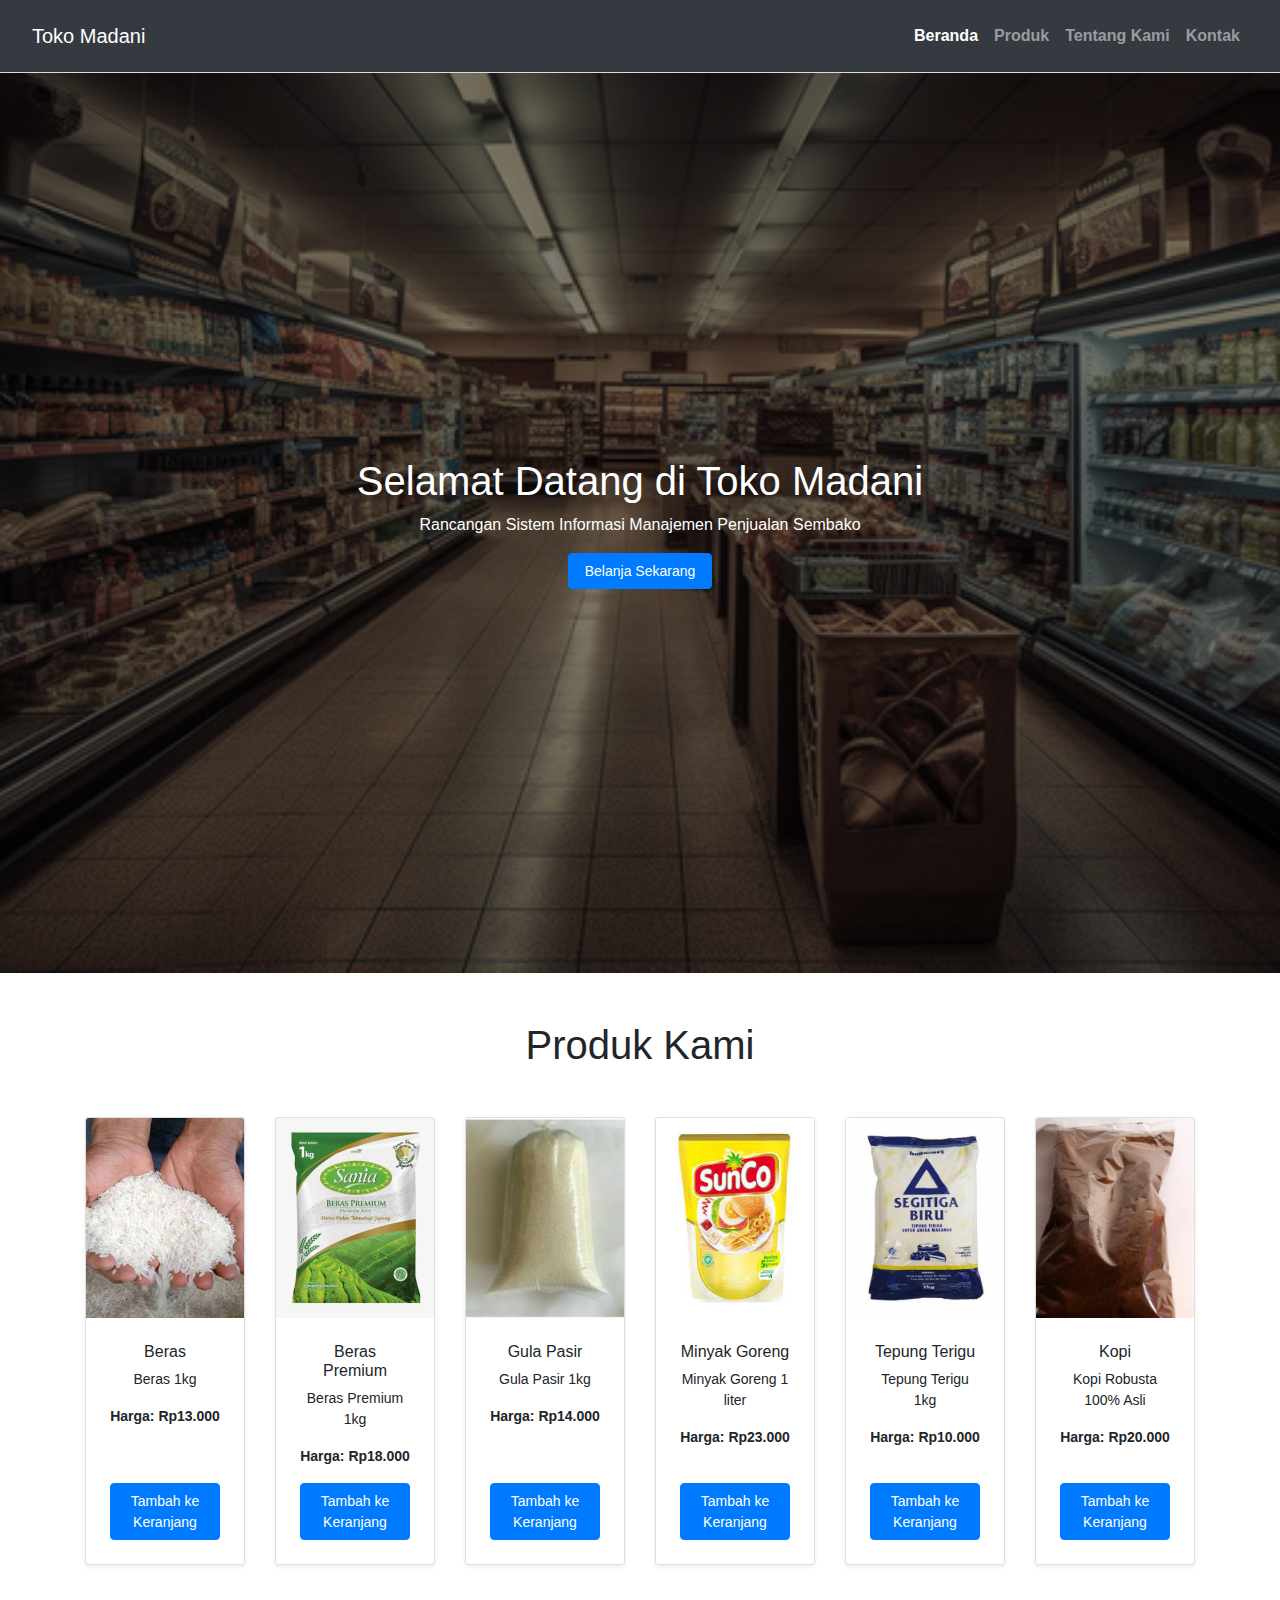
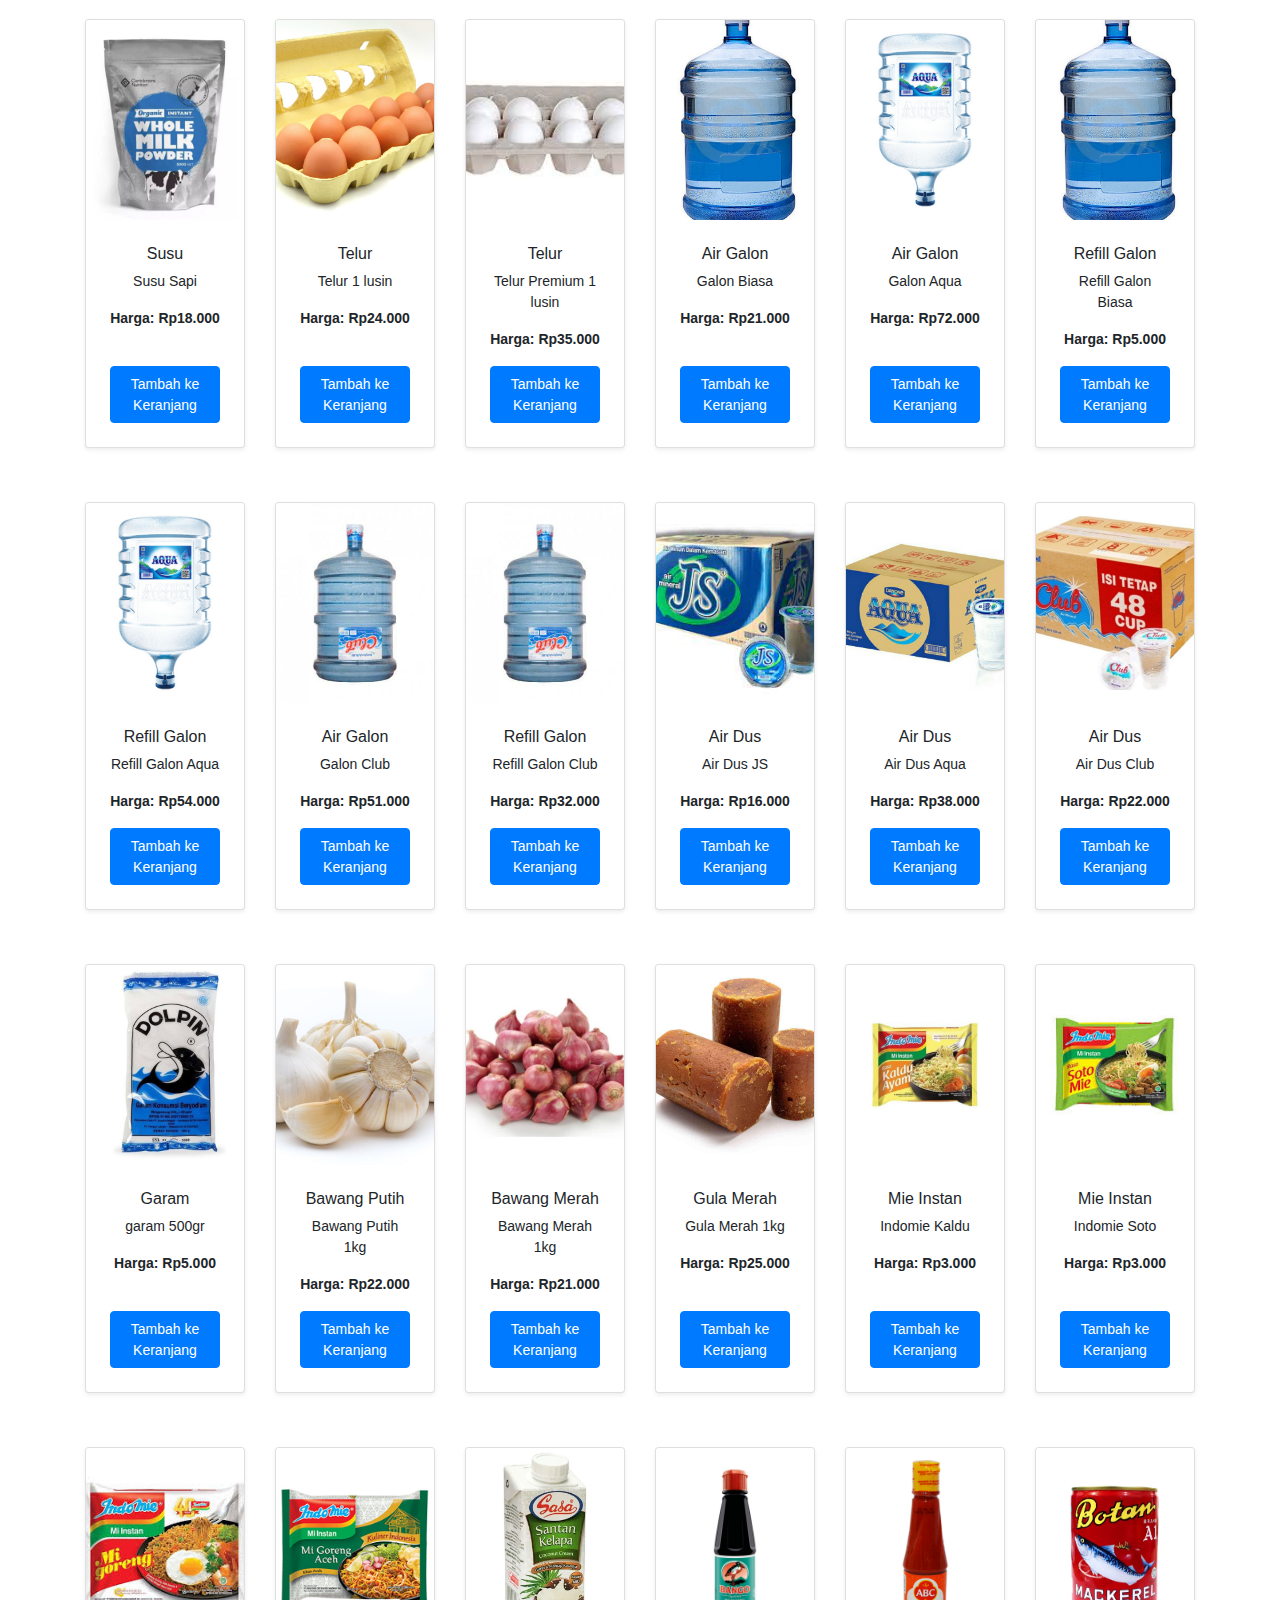
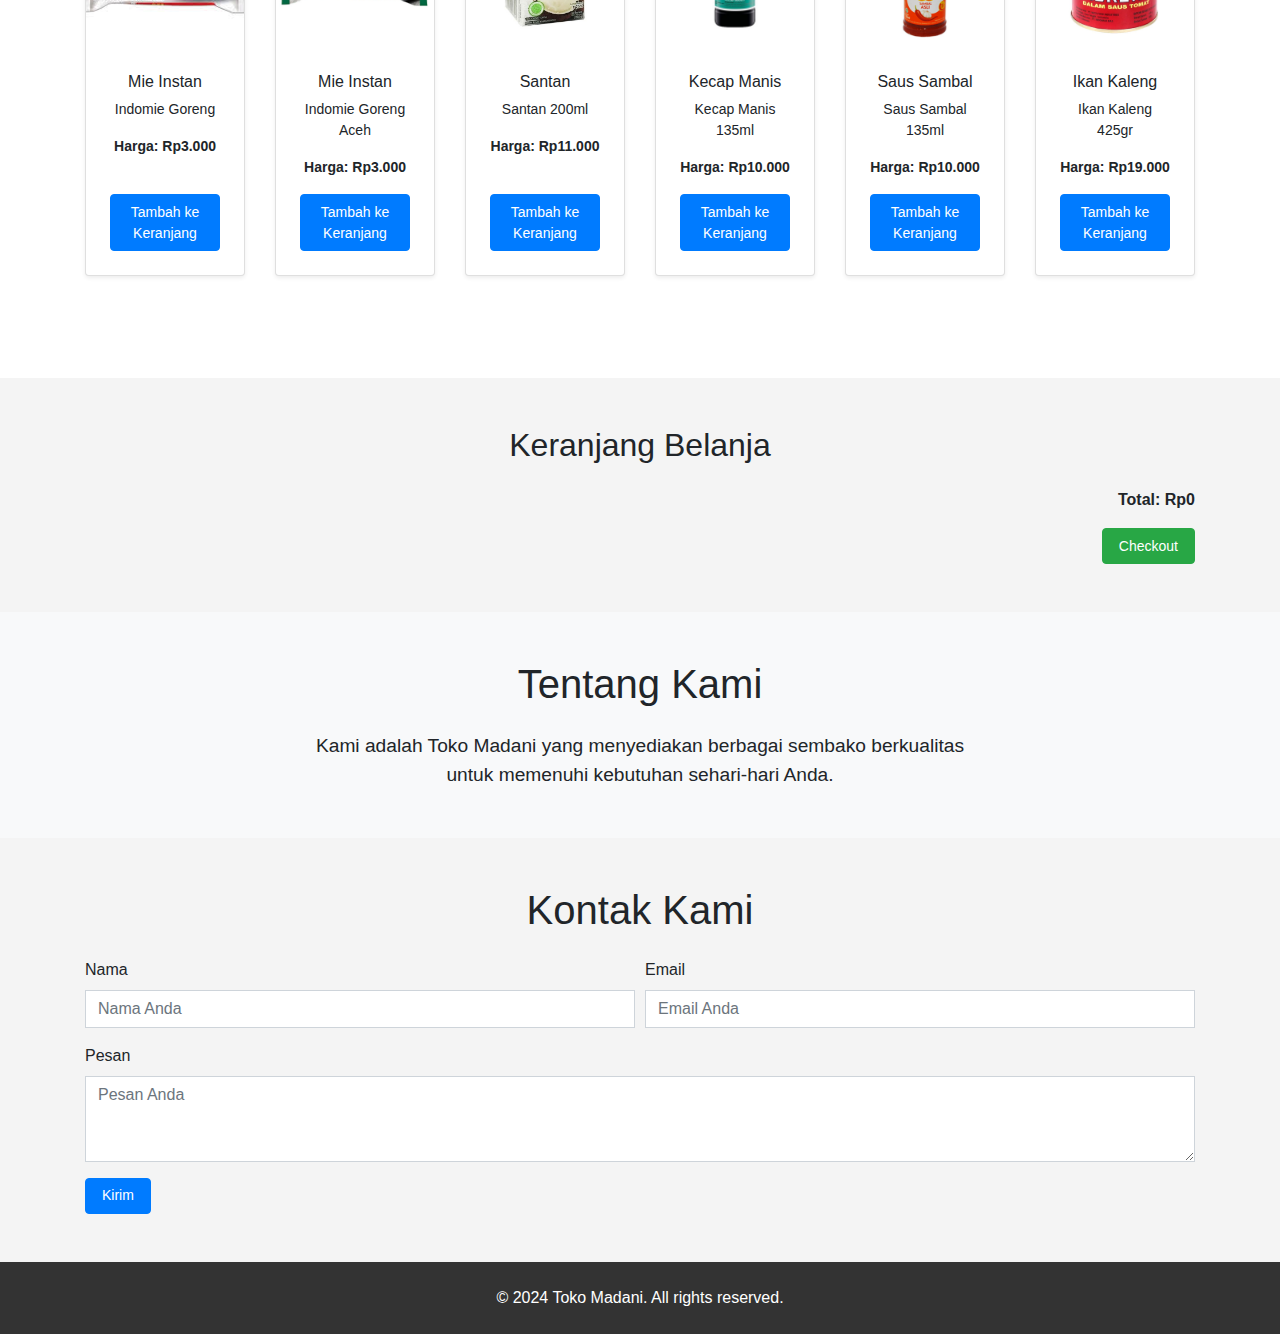
==== commit fd7f9477: "tambah produk" ====
--- a/Project web/index.html
+++ b/Project web/index.html
@@ -55,55 +55,67 @@
                 <!-- Product Cards Start -->
                 <div class="col-md-2 col-sm-4 col-6">
                     <div class="card mb-4 shadow-sm">
-                        <img src="Asset/sembako1.jpg" class="card-img-top" alt="Beras">
+                        <img src="Asset/beras.jpeg" class="card-img-top" alt="Beras">
                         <div class="card-body">
                             <h5 class="card-title">Beras</h5>
-                            <p class="card-text">Beras Kualitas Terbaik</p>
-                            <p class="card-text"><strong>Harga: Rp12.000</strong></p>
-                            <button class="btn btn-primary add-to-cart" data-name="Beras" data-price="12000">Tambah ke Keranjang</button>
+                            <p class="card-text">Beras 1kg</p>
+                            <p class="card-text"><strong>Harga: Rp13.000</strong></p>
+                            <button class="btn btn-primary add-to-cart" data-name="Beras 1kg" data-price="13000">Tambah ke Keranjang</button>
+                        </div>
+                    </div>
+                </div>
+
+                <div class="col-md-2 col-sm-4 col-6">
+                    <div class="card mb-4 shadow-sm">
+                        <img src="Asset/beras premium.jpg" class="card-img-top" alt="Beras">
+                        <div class="card-body">
+                            <h5 class="card-title">Beras Premium</h5>
+                            <p class="card-text">Beras Premium 1kg</p>
+                            <p class="card-text"><strong>Harga: Rp18.000</strong></p>
+                            <button class="btn btn-primary add-to-cart" data-name="Beras Premium 1kg" data-price="18000">Tambah ke Keranjang</button>
                         </div>
                     </div>
                 </div>
                 
                 <div class="col-md-2 col-sm-4 col-6">
                     <div class="card mb-4 shadow-sm">
-                        <img src="Asset/sembako2.jpg" class="card-img-top" alt="Gula Pasir">
+                        <img src="Asset/gula.jpg" class="card-img-top" alt="Gula Pasir">
                         <div class="card-body">
                             <h5 class="card-title">Gula Pasir</h5>
-                            <p class="card-text">Gula Pasir Murni</p>
-                            <p class="card-text"><strong>Harga: Rp15.000</strong></p>
-                            <button class="btn btn-primary add-to-cart" data-name="Gula Pasir" data-price="15000">Tambah ke Keranjang</button>
-                        </div>
-                    </div>
-                </div>
-
-                <div class="col-md-2 col-sm-4 col-6">
-                    <div class="card mb-4 shadow-sm">
-                        <img src="Asset/sembako3.jpg" class="card-img-top" alt="Minyak Goreng">
-                        <div class="card-body">
-                            <h5 class="card-title">Minyak Goreng</h5>
-                            <p class="card-text">Minyak Goreng Kemasan</p>
-                            <p class="card-text"><strong>Harga: Rp25.000</strong></p>
-                            <button class="btn btn-primary add-to-cart" data-name="Minyak Goreng" data-price="25000">Tambah ke Keranjang</button>
-                        </div>
-                    </div>
-                </div>
-
-                <div class="col-md-2 col-sm-4 col-6">
-                    <div class="card mb-4 shadow-sm">
-                        <img src="Asset/sembako4.jpg" class="card-img-top" alt="Tepung Terigu">
+                            <p class="card-text">Gula Pasir 1kg</p>
+                            <p class="card-text"><strong>Harga: Rp14.000</strong></p>
+                            <button class="btn btn-primary add-to-cart" data-name="Gula Pasir 1kg" data-price="14000">Tambah ke Keranjang</button>
+                        </div>
+                    </div>
+                </div>
+
+                <div class="col-md-2 col-sm-4 col-6">
+                    <div class="card mb-4 shadow-sm">
+                        <img src="Asset/minyak.jpg" class="card-img-top" alt="Minyak Goreng">
+                        <div class="card-body">
+                            <h5 class="card-title">Minyak Goreng </h5>
+                            <p class="card-text">Minyak Goreng 1 liter</p>
+                            <p class="card-text"><strong>Harga: Rp23.000</strong></p>
+                            <button class="btn btn-primary add-to-cart" data-name="Minyak Goreng 1 liter" data-price="23000">Tambah ke Keranjang</button>
+                        </div>
+                    </div>
+                </div>
+
+                <div class="col-md-2 col-sm-4 col-6">
+                    <div class="card mb-4 shadow-sm">
+                        <img src="Asset/terigu.jpg" class="card-img-top" alt="Tepung Terigu">
                         <div class="card-body">
                             <h5 class="card-title">Tepung Terigu</h5>
-                            <p class="card-text">Tepung Terigu Kualitas Tinggi</p>
+                            <p class="card-text">Tepung Terigu 1kg</p>
                             <p class="card-text"><strong>Harga: Rp10.000</strong></p>
-                            <button class="btn btn-primary add-to-cart" data-name="Tepung Terigu" data-price="10000">Tambah ke Keranjang</button>
-                        </div>
-                    </div>
-                </div>
-
-                <div class="col-md-2 col-sm-4 col-6">
-                    <div class="card mb-4 shadow-sm">
-                        <img src="Asset/sembako5.jpg" class="card-img-top" alt="Kopi">
+                            <button class="btn btn-primary add-to-cart" data-name="Tepung Terigu 1kg" data-price="10000">Tambah ke Keranjang</button>
+                        </div>
+                    </div>
+                </div>
+
+                <div class="col-md-2 col-sm-4 col-6">
+                    <div class="card mb-4 shadow-sm">
+                        <img src="Asset/kopi.jpg" class="card-img-top" alt="Kopi">
                         <div class="card-body">
                             <h5 class="card-title">Kopi</h5>
                             <p class="card-text">Kopi Robusta 100% Asli</p>
@@ -115,12 +127,265 @@
 
                 <div class="col-md-2 col-sm-4 col-6">
                     <div class="card mb-4 shadow-sm">
-                        <img src="Asset/sembako6.jpg" class="card-img-top" alt="Susu">
+                        <img src="Asset/susu.jpg" class="card-img-top" alt="Susu">
                         <div class="card-body">
                             <h5 class="card-title">Susu</h5>
-                            <p class="card-text">Susu Sapi Segar</p>
+                            <p class="card-text">Susu Sapi </p>
                             <p class="card-text"><strong>Harga: Rp18.000</strong></p>
                             <button class="btn btn-primary add-to-cart" data-name="Susu" data-price="18000">Tambah ke Keranjang</button>
+                        </div>
+                    </div>
+                </div>
+                <div class="col-md-2 col-sm-4 col-6">
+                    <div class="card mb-4 shadow-sm">
+                        <img src="Asset/telur biasa 1lusin.jpg" class="card-img-top" alt="telur">
+                        <div class="card-body">
+                            <h5 class="card-title">Telur</h5>
+                            <p class="card-text">Telur 1 lusin </p>
+                            <p class="card-text"><strong>Harga: Rp24.000</strong></p>
+                            <button class="btn btn-primary add-to-cart" data-name="Telur 1 lusin" data-price="24000">Tambah ke Keranjang</button>
+                        </div>
+                    </div>
+                </div>
+                <div class="col-md-2 col-sm-4 col-6">
+                    <div class="card mb-4 shadow-sm">
+                        <img src="Asset/telur premium.jpg" class="card-img-top" alt="Telur">
+                        <div class="card-body">
+                            <h5 class="card-title">Telur</h5>
+                            <p class="card-text">Telur Premium 1 lusin </p>
+                            <p class="card-text"><strong>Harga: Rp35.000</strong></p>
+                            <button class="btn btn-primary add-to-cart" data-name="Telur Premium 1 lusin" data-price="35000">Tambah ke Keranjang</button>
+                        </div>
+                    </div>
+                </div>
+                <div class="col-md-2 col-sm-4 col-6">
+                    <div class="card mb-4 shadow-sm">
+                        <img src="Asset/galon biasa.jpg" class="card-img-top" alt="galon">
+                        <div class="card-body">
+                            <h5 class="card-title">Air Galon</h5>
+                            <p class="card-text">Galon Biasa </p>
+                            <p class="card-text"><strong>Harga: Rp21.000</strong></p>
+                            <button class="btn btn-primary add-to-cart" data-name="Galon Biasa" data-price="21000">Tambah ke Keranjang</button>
+                        </div>
+                    </div>
+                </div>
+                <div class="col-md-2 col-sm-4 col-6">
+                    <div class="card mb-4 shadow-sm">
+                        <img src="Asset/galon aqua.png" class="card-img-top" alt="galon">
+                        <div class="card-body">
+                            <h5 class="card-title">Air Galon</h5>
+                            <p class="card-text">Galon Aqua </p>
+                            <p class="card-text"><strong>Harga: Rp72.000</strong></p>
+                            <button class="btn btn-primary add-to-cart" data-name="galon Aqua" data-price="72000">Tambah ke Keranjang</button>
+                        </div>
+                    </div>
+                </div>
+                <div class="col-md-2 col-sm-4 col-6">
+                    <div class="card mb-4 shadow-sm">
+                        <img src="Asset/galon biasa.jpg" class="card-img-top" alt="galon">
+                        <div class="card-body">
+                            <h5 class="card-title">Refill Galon</h5>
+                            <p class="card-text">Refill Galon Biasa </p>
+                            <p class="card-text"><strong>Harga: Rp5.000</strong></p>
+                            <button class="btn btn-primary add-to-cart" data-name="Refill Galon Biasa" data-price="5000">Tambah ke Keranjang</button>
+                        </div>
+                    </div>
+                </div>
+                <div class="col-md-2 col-sm-4 col-6">
+                    <div class="card mb-4 shadow-sm">
+                        <img src="Asset/galon aqua.png" class="card-img-top" alt="galon">
+                        <div class="card-body">
+                            <h5 class="card-title">Refill Galon</h5>
+                            <p class="card-text">Refill Galon Aqua </p>
+                            <p class="card-text"><strong>Harga: Rp54.000</strong></p>
+                            <button class="btn btn-primary add-to-cart" data-name="Refill Galon Aqua" data-price="54000">Tambah ke Keranjang</button>
+                        </div>
+                    </div>
+                </div>
+                <div class="col-md-2 col-sm-4 col-6">
+                    <div class="card mb-4 shadow-sm">
+                        <img src="Asset/galon club.jpg" class="card-img-top" alt="galon">
+                        <div class="card-body">
+                            <h5 class="card-title">Air Galon</h5>
+                            <p class="card-text">Galon Club </p>
+                            <p class="card-text"><strong>Harga: Rp51.000</strong></p>
+                            <button class="btn btn-primary add-to-cart" data-name="Galon Club" data-price="51000">Tambah ke Keranjang</button>
+                        </div>
+                    </div>
+                </div>
+                <div class="col-md-2 col-sm-4 col-6">
+                    <div class="card mb-4 shadow-sm">
+                        <img src="Asset/galon club.jpg" class="card-img-top" alt="galon">
+                        <div class="card-body">
+                            <h5 class="card-title">Refill Galon</h5>
+                            <p class="card-text">Refill Galon Club </p>
+                            <p class="card-text"><strong>Harga: Rp32.000</strong></p>
+                            <button class="btn btn-primary add-to-cart" data-name="Refill Galon Club" data-price="32000">Tambah ke Keranjang</button>
+                        </div>
+                    </div>
+                </div>
+                <div class="col-md-2 col-sm-4 col-6">
+                    <div class="card mb-4 shadow-sm">
+                        <img src="Asset/air dus js.jpg" class="card-img-top" alt="air dus">
+                        <div class="card-body">
+                            <h5 class="card-title">Air Dus</h5>
+                            <p class="card-text">Air Dus JS </p>
+                            <p class="card-text"><strong>Harga: Rp16.000</strong></p>
+                            <button class="btn btn-primary add-to-cart" data-name="Air Dus JS" data-price="16000">Tambah ke Keranjang</button>
+                        </div>
+                    </div>
+                </div>
+                <div class="col-md-2 col-sm-4 col-6">
+                    <div class="card mb-4 shadow-sm">
+                        <img src="Asset/air dus aqua.jpg" class="card-img-top" alt="air dus">
+                        <div class="card-body">
+                            <h5 class="card-title">Air Dus</h5>
+                            <p class="card-text">Air Dus Aqua </p>
+                            <p class="card-text"><strong>Harga: Rp38.000</strong></p>
+                            <button class="btn btn-primary add-to-cart" data-name="Air Dus Aqua" data-price="38000">Tambah ke Keranjang</button>
+                        </div>
+                    </div>
+                </div>
+                <div class="col-md-2 col-sm-4 col-6">
+                    <div class="card mb-4 shadow-sm">
+                        <img src="Asset/air dus club.jpg" class="card-img-top" alt="air dus">
+                        <div class="card-body">
+                            <h5 class="card-title">Air Dus</h5>
+                            <p class="card-text">Air Dus Club </p>
+                            <p class="card-text"><strong>Harga: Rp22.000</strong></p>
+                            <button class="btn btn-primary add-to-cart" data-name="Air Dus Club" data-price="22000">Tambah ke Keranjang</button>
+                        </div>
+                    </div>
+                </div>
+                <div class="col-md-2 col-sm-4 col-6">
+                    <div class="card mb-4 shadow-sm">
+                        <img src="Asset/garam 500gr.jpg" class="card-img-top" alt="garam">
+                        <div class="card-body">
+                            <h5 class="card-title">Garam</h5>
+                            <p class="card-text">garam 500gr </p>
+                            <p class="card-text"><strong>Harga: Rp5.000</strong></p>
+                            <button class="btn btn-primary add-to-cart" data-name="Garam 500gr" data-price="5000">Tambah ke Keranjang</button>
+                        </div>
+                    </div>
+                </div>
+                <div class="col-md-2 col-sm-4 col-6">
+                    <div class="card mb-4 shadow-sm">
+                        <img src="Asset/bawang putih.jpg" class="card-img-top" alt="bawang">
+                        <div class="card-body">
+                            <h5 class="card-title">Bawang Putih</h5>
+                            <p class="card-text">Bawang Putih 1kg </p>
+                            <p class="card-text"><strong>Harga: Rp22.000</strong></p>
+                            <button class="btn btn-primary add-to-cart" data-name="Bawang Putih 1kg" data-price="22000">Tambah ke Keranjang</button>
+                        </div>
+                    </div>
+                </div>
+                <div class="col-md-2 col-sm-4 col-6">
+                    <div class="card mb-4 shadow-sm">
+                        <img src="Asset/bawang merah.jpg" class="card-img-top" alt="bawang">
+                        <div class="card-body">
+                            <h5 class="card-title">Bawang Merah</h5>
+                            <p class="card-text">Bawang Merah 1kg </p>
+                            <p class="card-text"><strong>Harga: Rp21.000</strong></p>
+                            <button class="btn btn-primary add-to-cart" data-name="Bawang Merah 1kg" data-price="21000">Tambah ke Keranjang</button>
+                        </div>
+                    </div>
+                </div>
+                <div class="col-md-2 col-sm-4 col-6">
+                    <div class="card mb-4 shadow-sm">
+                        <img src="Asset/gula merah.jpg" class="card-img-top" alt="gula">
+                        <div class="card-body">
+                            <h5 class="card-title">Gula Merah</h5>
+                            <p class="card-text">Gula Merah 1kg </p>
+                            <p class="card-text"><strong>Harga: Rp25.000</strong></p>
+                            <button class="btn btn-primary add-to-cart" data-name="Gula Merah 1kg" data-price="25000">Tambah ke Keranjang</button>
+                        </div>
+                    </div>
+                </div>
+                <div class="col-md-2 col-sm-4 col-6">
+                    <div class="card mb-4 shadow-sm">
+                        <img src="Asset/indomie kaldu.jpg" class="card-img-top" alt="Mie">
+                        <div class="card-body">
+                            <h5 class="card-title">Mie Instan</h5>
+                            <p class="card-text">Indomie Kaldu </p>
+                            <p class="card-text"><strong>Harga: Rp3.000</strong></p>
+                            <button class="btn btn-primary add-to-cart" data-name="Indomie Kaldu" data-price="3000">Tambah ke Keranjang</button>
+                        </div>
+                    </div>
+                </div>
+                <div class="col-md-2 col-sm-4 col-6">
+                    <div class="card mb-4 shadow-sm">
+                        <img src="Asset/indomie soto.jpg" class="card-img-top" alt="Mie">
+                        <div class="card-body">
+                            <h5 class="card-title">Mie Instan</h5>
+                            <p class="card-text">Indomie Soto </p>
+                            <p class="card-text"><strong>Harga: Rp3.000</strong></p>
+                            <button class="btn btn-primary add-to-cart" data-name="Indomie Soto" data-price="3000">Tambah ke Keranjang</button>
+                        </div>
+                    </div>
+                </div>
+                <div class="col-md-2 col-sm-4 col-6">
+                    <div class="card mb-4 shadow-sm">
+                        <img src="Asset/indomie goreng.jpg" class="card-img-top" alt="Mie">
+                        <div class="card-body">
+                            <h5 class="card-title">Mie Instan</h5>
+                            <p class="card-text">Indomie Goreng </p>
+                            <p class="card-text"><strong>Harga: Rp3.000</strong></p>
+                            <button class="btn btn-primary add-to-cart" data-name="Indomie Goreng" data-price="3000">Tambah ke Keranjang</button>
+                        </div>
+                    </div>
+                </div>
+                <div class="col-md-2 col-sm-4 col-6">
+                    <div class="card mb-4 shadow-sm">
+                        <img src="Asset/indomie goreng aceh.jpg" class="card-img-top" alt="Mie">
+                        <div class="card-body">
+                            <h5 class="card-title">Mie Instan</h5>
+                            <p class="card-text">Indomie Goreng Aceh </p>
+                            <p class="card-text"><strong>Harga: Rp3.000</strong></p>
+                            <button class="btn btn-primary add-to-cart" data-name="Indomie Goreng Aceh" data-price="3000">Tambah ke Keranjang</button>
+                        </div>
+                    </div>
+                </div>
+                <div class="col-md-2 col-sm-4 col-6">
+                    <div class="card mb-4 shadow-sm">
+                        <img src="Asset/santan.jpg" class="card-img-top" alt="santan">
+                        <div class="card-body">
+                            <h5 class="card-title">Santan</h5>
+                            <p class="card-text">Santan 200ml </p>
+                            <p class="card-text"><strong>Harga: Rp11.000</strong></p>
+                            <button class="btn btn-primary add-to-cart" data-name="Santan 200ml" data-price="11000">Tambah ke Keranjang</button>
+                        </div>
+                    </div>
+                </div>
+                <div class="col-md-2 col-sm-4 col-6">
+                    <div class="card mb-4 shadow-sm">
+                        <img src="Asset/kecap.jpg" class="card-img-top" alt="kecap">
+                        <div class="card-body">
+                            <h5 class="card-title">Kecap Manis</h5>
+                            <p class="card-text">Kecap Manis 135ml </p>
+                            <p class="card-text"><strong>Harga: Rp10.000</strong></p>
+                            <button class="btn btn-primary add-to-cart" data-name="Kecap Manis 135ml" data-price="10000">Tambah ke Keranjang</button>
+                        </div>
+                    </div>
+                </div>
+                <div class="col-md-2 col-sm-4 col-6">
+                    <div class="card mb-4 shadow-sm">
+                        <img src="Asset/saus sambal.jpg" class="card-img-top" alt="sambal">
+                        <div class="card-body">
+                            <h5 class="card-title">Saus Sambal</h5>
+                            <p class="card-text">Saus Sambal 135ml </p>
+                            <p class="card-text"><strong>Harga: Rp10.000</strong></p>
+                            <button class="btn btn-primary add-to-cart" data-name="Saus Sambal 135ml" data-price="10000">Tambah ke Keranjang</button>
+                        </div>
+                    </div>
+                </div>
+                <div class="col-md-2 col-sm-4 col-6">
+                    <div class="card mb-4 shadow-sm">
+                        <img src="Asset/ikan kaleng.jpg" class="card-img-top" alt="ikan">
+                        <div class="card-body">
+                            <h5 class="card-title">Ikan Kaleng</h5>
+                            <p class="card-text">Ikan Kaleng 425gr </p>
+                            <p class="card-text"><strong>Harga: Rp19.000</strong></p>
+                            <button class="btn btn-primary add-to-cart" data-name="Ikan Kaleng 425gr" data-price="19000">Tambah ke Keranjang</button>
                         </div>
                     </div>
                 </div>
--- a/Project web/style.css
+++ b/Project web/style.css
@@ -45,7 +45,7 @@
 
 /* Hero Section */
 .hero-section {
-  background: url('Asset/Background.jpg') no-repeat center center/cover;
+  background: url('Asset/bg.jpg') no-repeat center center/cover;
   color: white;
   height: 100vh;
   display: flex;
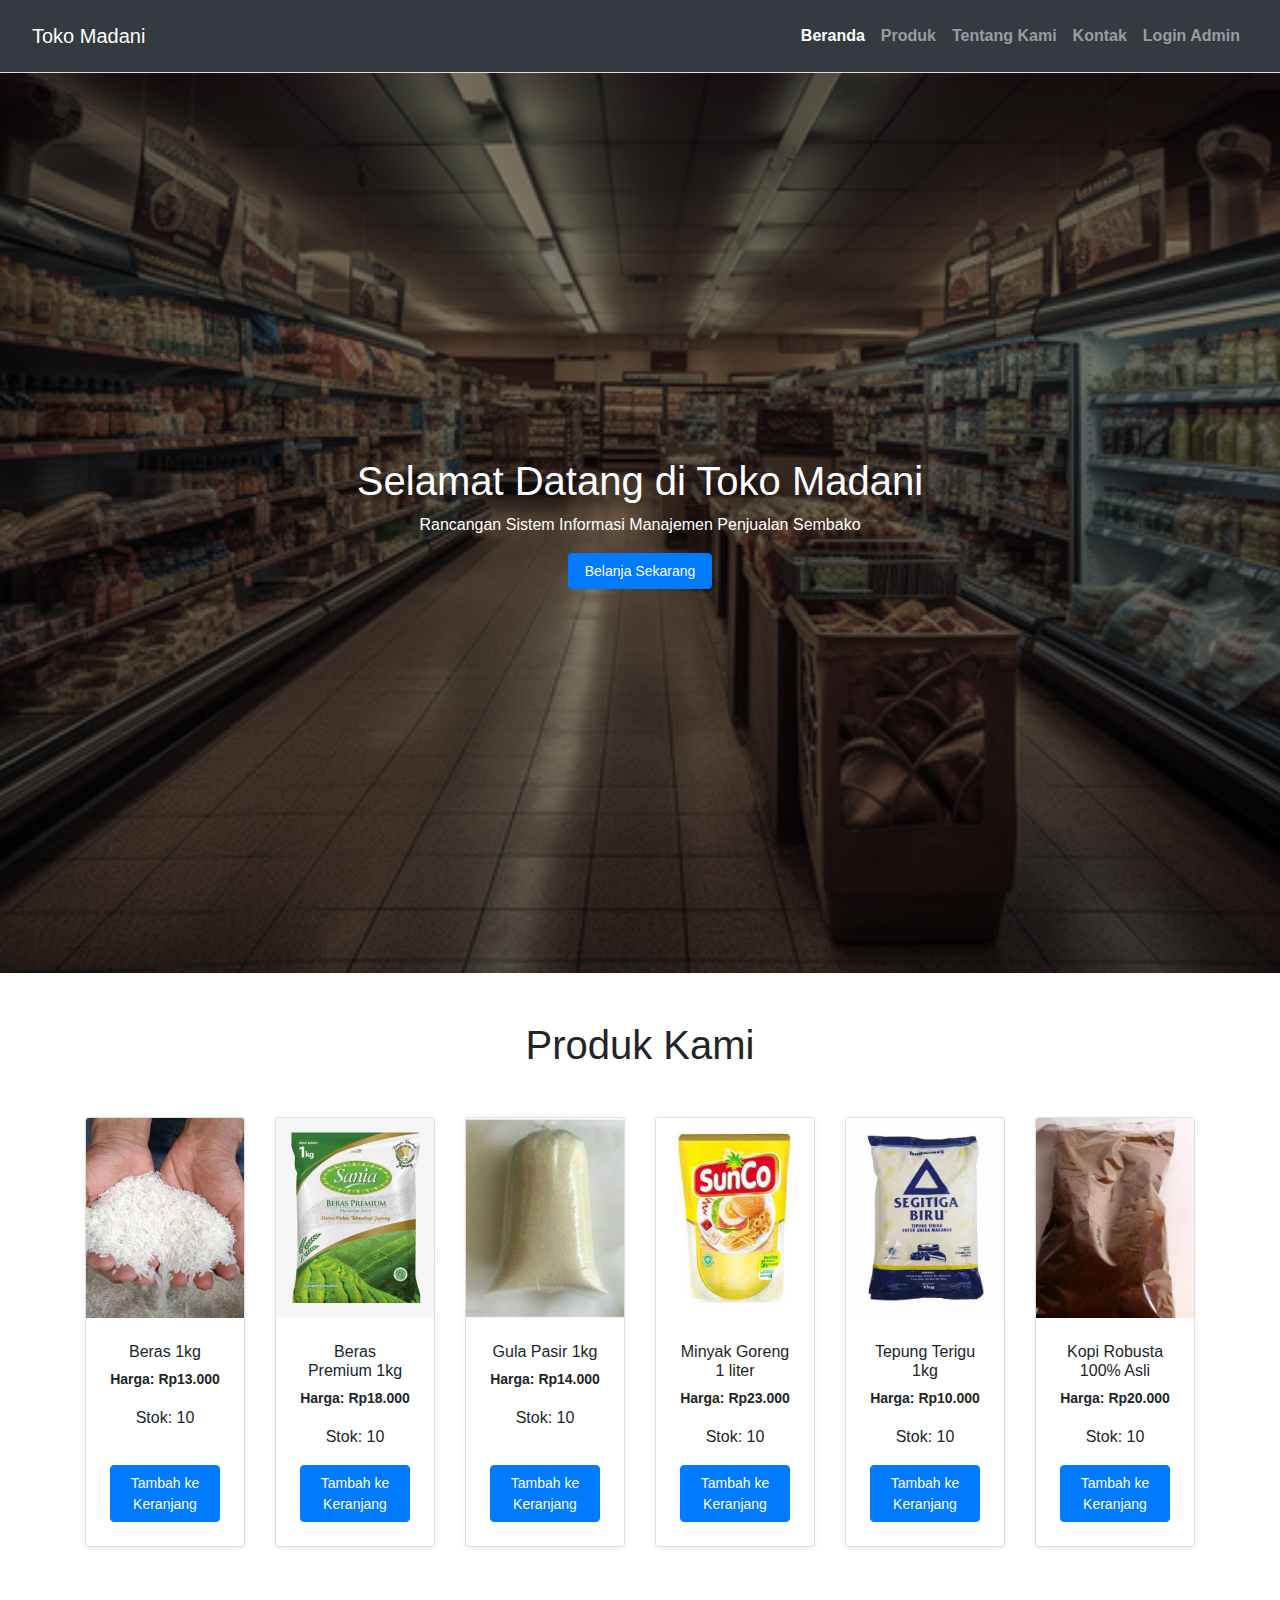
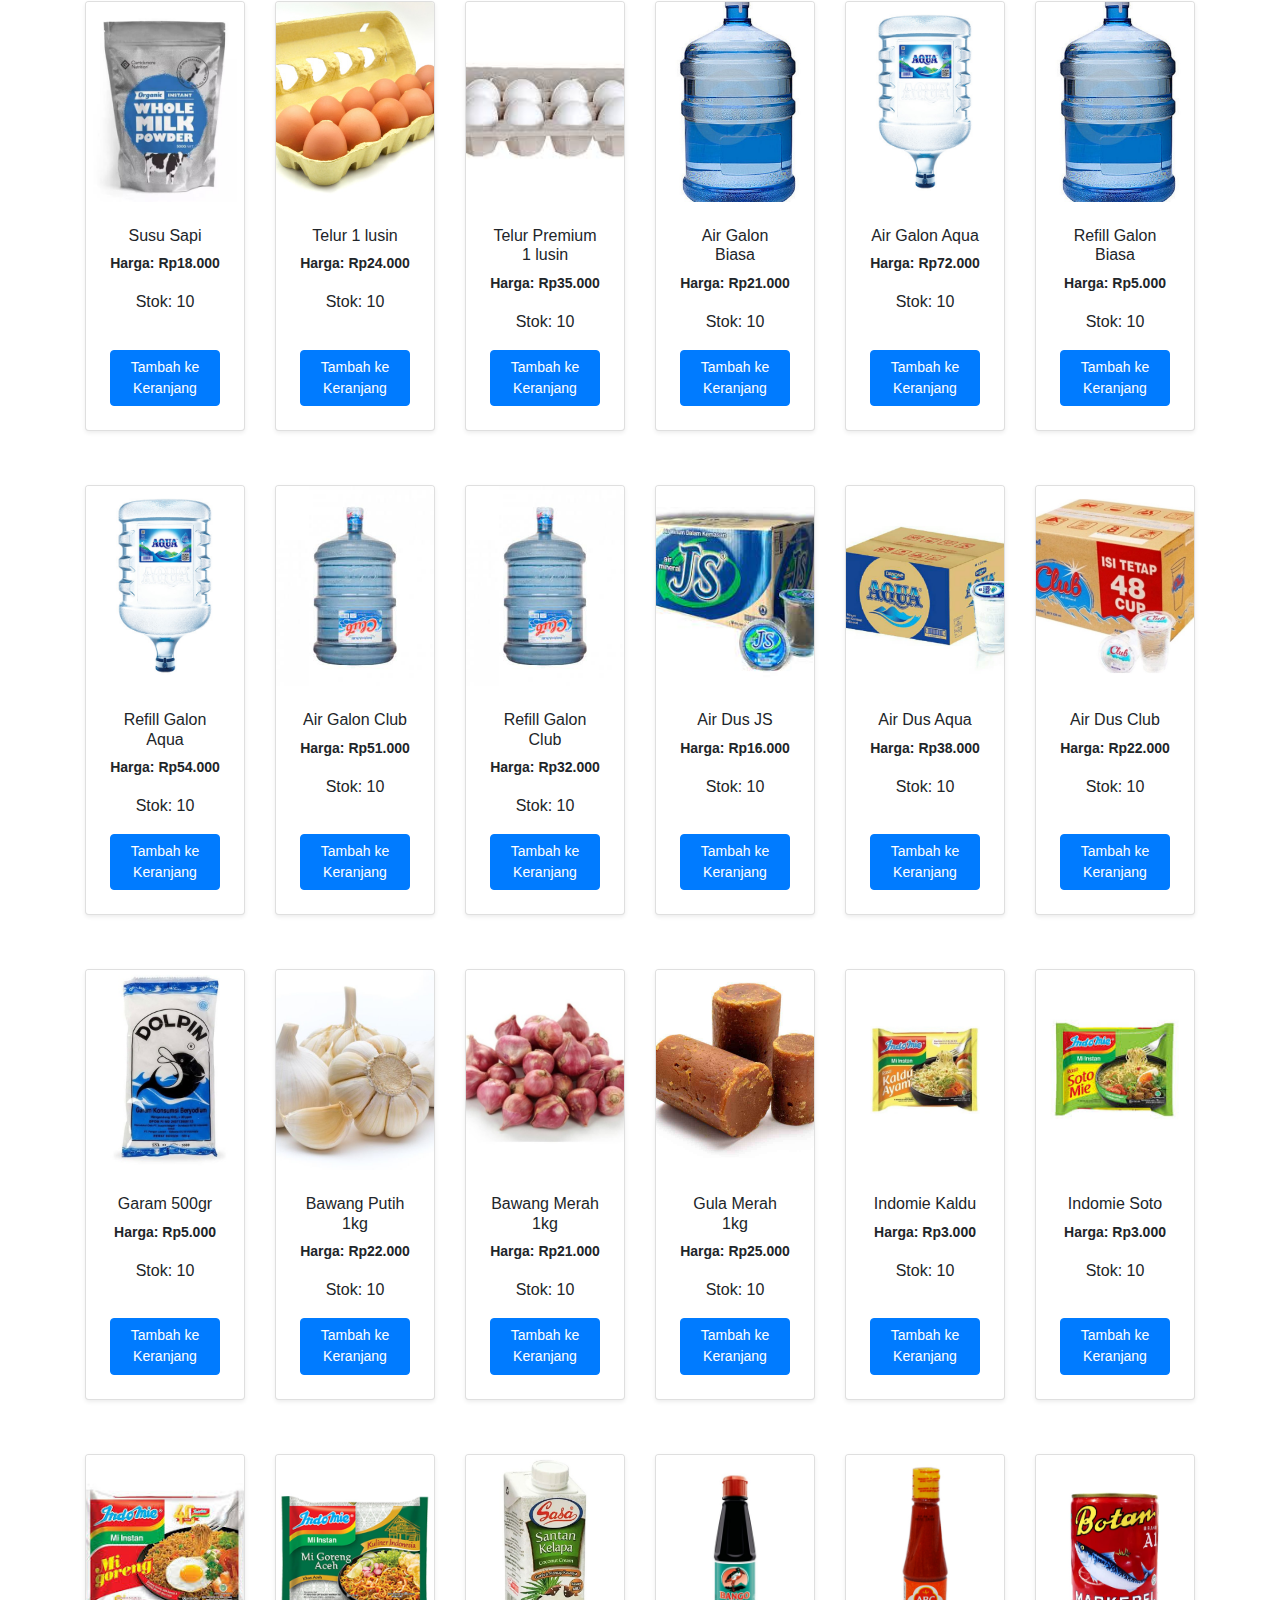
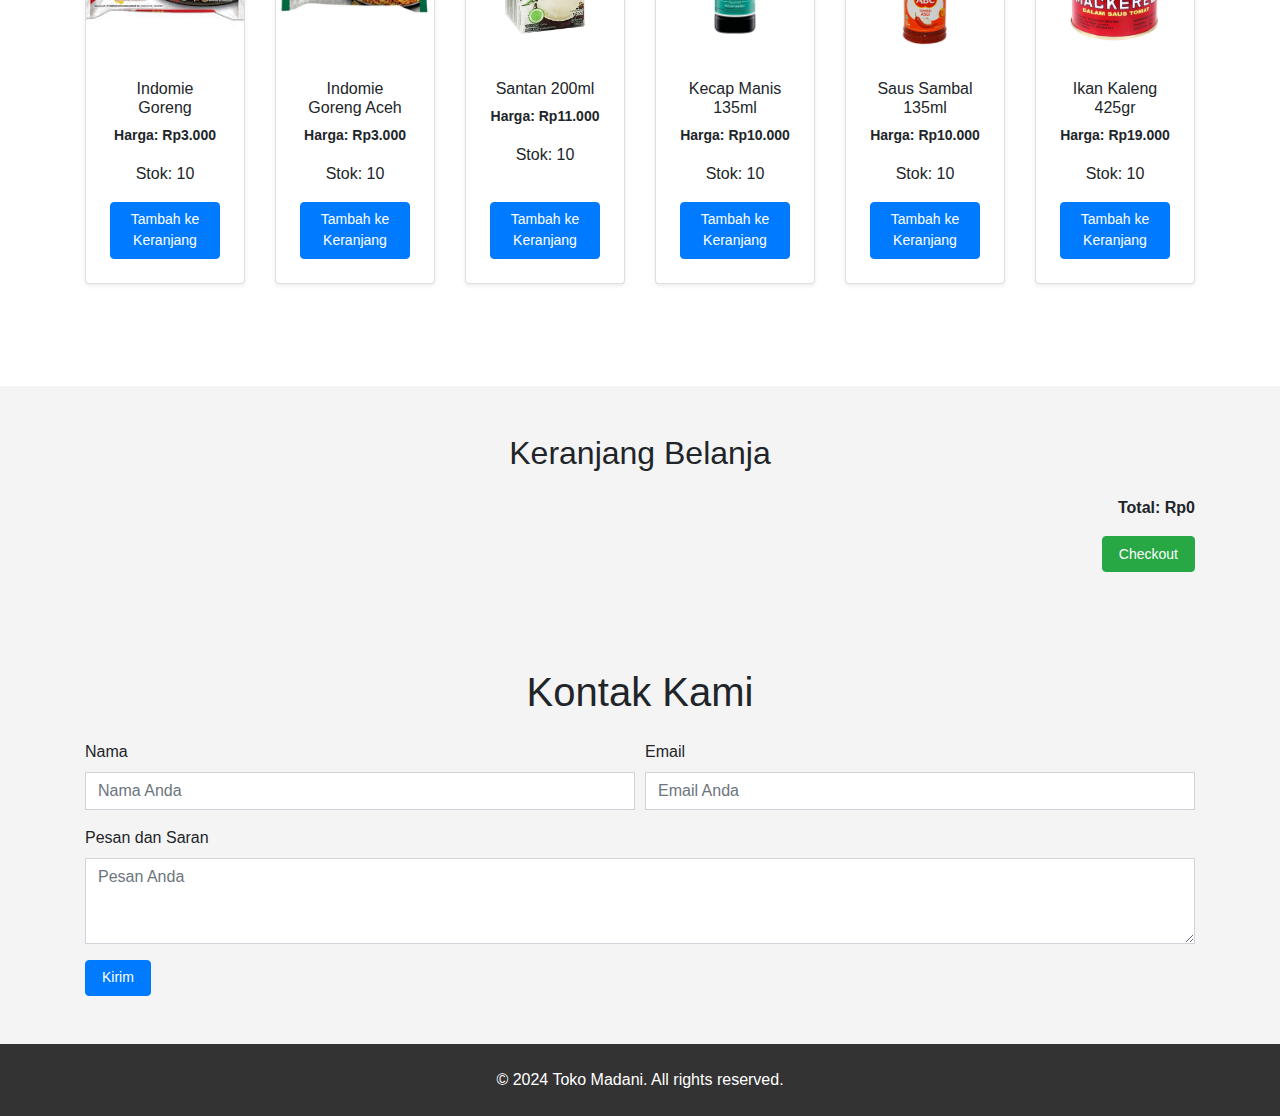
==== commit b0011b4b: "Penambahan fitur daftar pesanan, login untuk admin dan pengaturan stok produk" ====
--- a/Project web/index.html
+++ b/Project web/index.html
@@ -5,7 +5,8 @@
     <meta name="viewport" content="width=device-width, initial-scale=1.0">
     <meta http-equiv="X-UA-Compatible" content="ie=edge">
     <title>Rancangan Sistem Informasi Manajemen Penjualan Sembako di Toko Madani</title>
-    
+    <link rel="icon" href="data:,">
+
     <!-- Bootstrap CSS -->
     <link href="https://stackpath.bootstrapcdn.com/bootstrap/4.5.2/css/bootstrap.min.css" rel="stylesheet">
     
@@ -34,6 +35,9 @@
                 <li class="nav-item">
                     <a class="nav-link" href="#contact">Kontak</a>
                 </li>
+                <li class="nav-item">
+                    <a class="nav-link" href="login.html">Login Admin</a>
+                </li>
             </ul>
         </div>
     </nav>    
@@ -51,373 +55,28 @@
     <section id="products" class="products-section py-5">
         <div class="container">
             <h2 class="text-center">Produk Kami</h2>
-            <div class="row">
-                <!-- Product Cards Start -->
-                <div class="col-md-2 col-sm-4 col-6">
-                    <div class="card mb-4 shadow-sm">
-                        <img src="Asset/beras.jpeg" class="card-img-top" alt="Beras">
-                        <div class="card-body">
-                            <h5 class="card-title">Beras</h5>
-                            <p class="card-text">Beras 1kg</p>
-                            <p class="card-text"><strong>Harga: Rp13.000</strong></p>
-                            <button class="btn btn-primary add-to-cart" data-name="Beras 1kg" data-price="13000">Tambah ke Keranjang</button>
-                        </div>
-                    </div>
-                </div>
-
-                <div class="col-md-2 col-sm-4 col-6">
-                    <div class="card mb-4 shadow-sm">
-                        <img src="Asset/beras premium.jpg" class="card-img-top" alt="Beras">
-                        <div class="card-body">
-                            <h5 class="card-title">Beras Premium</h5>
-                            <p class="card-text">Beras Premium 1kg</p>
-                            <p class="card-text"><strong>Harga: Rp18.000</strong></p>
-                            <button class="btn btn-primary add-to-cart" data-name="Beras Premium 1kg" data-price="18000">Tambah ke Keranjang</button>
-                        </div>
-                    </div>
-                </div>
-                
-                <div class="col-md-2 col-sm-4 col-6">
-                    <div class="card mb-4 shadow-sm">
-                        <img src="Asset/gula.jpg" class="card-img-top" alt="Gula Pasir">
-                        <div class="card-body">
-                            <h5 class="card-title">Gula Pasir</h5>
-                            <p class="card-text">Gula Pasir 1kg</p>
-                            <p class="card-text"><strong>Harga: Rp14.000</strong></p>
-                            <button class="btn btn-primary add-to-cart" data-name="Gula Pasir 1kg" data-price="14000">Tambah ke Keranjang</button>
-                        </div>
-                    </div>
-                </div>
-
-                <div class="col-md-2 col-sm-4 col-6">
-                    <div class="card mb-4 shadow-sm">
-                        <img src="Asset/minyak.jpg" class="card-img-top" alt="Minyak Goreng">
-                        <div class="card-body">
-                            <h5 class="card-title">Minyak Goreng </h5>
-                            <p class="card-text">Minyak Goreng 1 liter</p>
-                            <p class="card-text"><strong>Harga: Rp23.000</strong></p>
-                            <button class="btn btn-primary add-to-cart" data-name="Minyak Goreng 1 liter" data-price="23000">Tambah ke Keranjang</button>
-                        </div>
-                    </div>
-                </div>
-
-                <div class="col-md-2 col-sm-4 col-6">
-                    <div class="card mb-4 shadow-sm">
-                        <img src="Asset/terigu.jpg" class="card-img-top" alt="Tepung Terigu">
-                        <div class="card-body">
-                            <h5 class="card-title">Tepung Terigu</h5>
-                            <p class="card-text">Tepung Terigu 1kg</p>
-                            <p class="card-text"><strong>Harga: Rp10.000</strong></p>
-                            <button class="btn btn-primary add-to-cart" data-name="Tepung Terigu 1kg" data-price="10000">Tambah ke Keranjang</button>
-                        </div>
-                    </div>
-                </div>
-
-                <div class="col-md-2 col-sm-4 col-6">
-                    <div class="card mb-4 shadow-sm">
-                        <img src="Asset/kopi.jpg" class="card-img-top" alt="Kopi">
-                        <div class="card-body">
-                            <h5 class="card-title">Kopi</h5>
-                            <p class="card-text">Kopi Robusta 100% Asli</p>
-                            <p class="card-text"><strong>Harga: Rp20.000</strong></p>
-                            <button class="btn btn-primary add-to-cart" data-name="Kopi" data-price="20000">Tambah ke Keranjang</button>
-                        </div>
-                    </div>
-                </div>
-
-                <div class="col-md-2 col-sm-4 col-6">
-                    <div class="card mb-4 shadow-sm">
-                        <img src="Asset/susu.jpg" class="card-img-top" alt="Susu">
-                        <div class="card-body">
-                            <h5 class="card-title">Susu</h5>
-                            <p class="card-text">Susu Sapi </p>
-                            <p class="card-text"><strong>Harga: Rp18.000</strong></p>
-                            <button class="btn btn-primary add-to-cart" data-name="Susu" data-price="18000">Tambah ke Keranjang</button>
-                        </div>
-                    </div>
-                </div>
-                <div class="col-md-2 col-sm-4 col-6">
-                    <div class="card mb-4 shadow-sm">
-                        <img src="Asset/telur biasa 1lusin.jpg" class="card-img-top" alt="telur">
-                        <div class="card-body">
-                            <h5 class="card-title">Telur</h5>
-                            <p class="card-text">Telur 1 lusin </p>
-                            <p class="card-text"><strong>Harga: Rp24.000</strong></p>
-                            <button class="btn btn-primary add-to-cart" data-name="Telur 1 lusin" data-price="24000">Tambah ke Keranjang</button>
-                        </div>
-                    </div>
-                </div>
-                <div class="col-md-2 col-sm-4 col-6">
-                    <div class="card mb-4 shadow-sm">
-                        <img src="Asset/telur premium.jpg" class="card-img-top" alt="Telur">
-                        <div class="card-body">
-                            <h5 class="card-title">Telur</h5>
-                            <p class="card-text">Telur Premium 1 lusin </p>
-                            <p class="card-text"><strong>Harga: Rp35.000</strong></p>
-                            <button class="btn btn-primary add-to-cart" data-name="Telur Premium 1 lusin" data-price="35000">Tambah ke Keranjang</button>
-                        </div>
-                    </div>
-                </div>
-                <div class="col-md-2 col-sm-4 col-6">
-                    <div class="card mb-4 shadow-sm">
-                        <img src="Asset/galon biasa.jpg" class="card-img-top" alt="galon">
-                        <div class="card-body">
-                            <h5 class="card-title">Air Galon</h5>
-                            <p class="card-text">Galon Biasa </p>
-                            <p class="card-text"><strong>Harga: Rp21.000</strong></p>
-                            <button class="btn btn-primary add-to-cart" data-name="Galon Biasa" data-price="21000">Tambah ke Keranjang</button>
-                        </div>
-                    </div>
-                </div>
-                <div class="col-md-2 col-sm-4 col-6">
-                    <div class="card mb-4 shadow-sm">
-                        <img src="Asset/galon aqua.png" class="card-img-top" alt="galon">
-                        <div class="card-body">
-                            <h5 class="card-title">Air Galon</h5>
-                            <p class="card-text">Galon Aqua </p>
-                            <p class="card-text"><strong>Harga: Rp72.000</strong></p>
-                            <button class="btn btn-primary add-to-cart" data-name="galon Aqua" data-price="72000">Tambah ke Keranjang</button>
-                        </div>
-                    </div>
-                </div>
-                <div class="col-md-2 col-sm-4 col-6">
-                    <div class="card mb-4 shadow-sm">
-                        <img src="Asset/galon biasa.jpg" class="card-img-top" alt="galon">
-                        <div class="card-body">
-                            <h5 class="card-title">Refill Galon</h5>
-                            <p class="card-text">Refill Galon Biasa </p>
-                            <p class="card-text"><strong>Harga: Rp5.000</strong></p>
-                            <button class="btn btn-primary add-to-cart" data-name="Refill Galon Biasa" data-price="5000">Tambah ke Keranjang</button>
-                        </div>
-                    </div>
-                </div>
-                <div class="col-md-2 col-sm-4 col-6">
-                    <div class="card mb-4 shadow-sm">
-                        <img src="Asset/galon aqua.png" class="card-img-top" alt="galon">
-                        <div class="card-body">
-                            <h5 class="card-title">Refill Galon</h5>
-                            <p class="card-text">Refill Galon Aqua </p>
-                            <p class="card-text"><strong>Harga: Rp54.000</strong></p>
-                            <button class="btn btn-primary add-to-cart" data-name="Refill Galon Aqua" data-price="54000">Tambah ke Keranjang</button>
-                        </div>
-                    </div>
-                </div>
-                <div class="col-md-2 col-sm-4 col-6">
-                    <div class="card mb-4 shadow-sm">
-                        <img src="Asset/galon club.jpg" class="card-img-top" alt="galon">
-                        <div class="card-body">
-                            <h5 class="card-title">Air Galon</h5>
-                            <p class="card-text">Galon Club </p>
-                            <p class="card-text"><strong>Harga: Rp51.000</strong></p>
-                            <button class="btn btn-primary add-to-cart" data-name="Galon Club" data-price="51000">Tambah ke Keranjang</button>
-                        </div>
-                    </div>
-                </div>
-                <div class="col-md-2 col-sm-4 col-6">
-                    <div class="card mb-4 shadow-sm">
-                        <img src="Asset/galon club.jpg" class="card-img-top" alt="galon">
-                        <div class="card-body">
-                            <h5 class="card-title">Refill Galon</h5>
-                            <p class="card-text">Refill Galon Club </p>
-                            <p class="card-text"><strong>Harga: Rp32.000</strong></p>
-                            <button class="btn btn-primary add-to-cart" data-name="Refill Galon Club" data-price="32000">Tambah ke Keranjang</button>
-                        </div>
-                    </div>
-                </div>
-                <div class="col-md-2 col-sm-4 col-6">
-                    <div class="card mb-4 shadow-sm">
-                        <img src="Asset/air dus js.jpg" class="card-img-top" alt="air dus">
-                        <div class="card-body">
-                            <h5 class="card-title">Air Dus</h5>
-                            <p class="card-text">Air Dus JS </p>
-                            <p class="card-text"><strong>Harga: Rp16.000</strong></p>
-                            <button class="btn btn-primary add-to-cart" data-name="Air Dus JS" data-price="16000">Tambah ke Keranjang</button>
-                        </div>
-                    </div>
-                </div>
-                <div class="col-md-2 col-sm-4 col-6">
-                    <div class="card mb-4 shadow-sm">
-                        <img src="Asset/air dus aqua.jpg" class="card-img-top" alt="air dus">
-                        <div class="card-body">
-                            <h5 class="card-title">Air Dus</h5>
-                            <p class="card-text">Air Dus Aqua </p>
-                            <p class="card-text"><strong>Harga: Rp38.000</strong></p>
-                            <button class="btn btn-primary add-to-cart" data-name="Air Dus Aqua" data-price="38000">Tambah ke Keranjang</button>
-                        </div>
-                    </div>
-                </div>
-                <div class="col-md-2 col-sm-4 col-6">
-                    <div class="card mb-4 shadow-sm">
-                        <img src="Asset/air dus club.jpg" class="card-img-top" alt="air dus">
-                        <div class="card-body">
-                            <h5 class="card-title">Air Dus</h5>
-                            <p class="card-text">Air Dus Club </p>
-                            <p class="card-text"><strong>Harga: Rp22.000</strong></p>
-                            <button class="btn btn-primary add-to-cart" data-name="Air Dus Club" data-price="22000">Tambah ke Keranjang</button>
-                        </div>
-                    </div>
-                </div>
-                <div class="col-md-2 col-sm-4 col-6">
-                    <div class="card mb-4 shadow-sm">
-                        <img src="Asset/garam 500gr.jpg" class="card-img-top" alt="garam">
-                        <div class="card-body">
-                            <h5 class="card-title">Garam</h5>
-                            <p class="card-text">garam 500gr </p>
-                            <p class="card-text"><strong>Harga: Rp5.000</strong></p>
-                            <button class="btn btn-primary add-to-cart" data-name="Garam 500gr" data-price="5000">Tambah ke Keranjang</button>
-                        </div>
-                    </div>
-                </div>
-                <div class="col-md-2 col-sm-4 col-6">
-                    <div class="card mb-4 shadow-sm">
-                        <img src="Asset/bawang putih.jpg" class="card-img-top" alt="bawang">
-                        <div class="card-body">
-                            <h5 class="card-title">Bawang Putih</h5>
-                            <p class="card-text">Bawang Putih 1kg </p>
-                            <p class="card-text"><strong>Harga: Rp22.000</strong></p>
-                            <button class="btn btn-primary add-to-cart" data-name="Bawang Putih 1kg" data-price="22000">Tambah ke Keranjang</button>
-                        </div>
-                    </div>
-                </div>
-                <div class="col-md-2 col-sm-4 col-6">
-                    <div class="card mb-4 shadow-sm">
-                        <img src="Asset/bawang merah.jpg" class="card-img-top" alt="bawang">
-                        <div class="card-body">
-                            <h5 class="card-title">Bawang Merah</h5>
-                            <p class="card-text">Bawang Merah 1kg </p>
-                            <p class="card-text"><strong>Harga: Rp21.000</strong></p>
-                            <button class="btn btn-primary add-to-cart" data-name="Bawang Merah 1kg" data-price="21000">Tambah ke Keranjang</button>
-                        </div>
-                    </div>
-                </div>
-                <div class="col-md-2 col-sm-4 col-6">
-                    <div class="card mb-4 shadow-sm">
-                        <img src="Asset/gula merah.jpg" class="card-img-top" alt="gula">
-                        <div class="card-body">
-                            <h5 class="card-title">Gula Merah</h5>
-                            <p class="card-text">Gula Merah 1kg </p>
-                            <p class="card-text"><strong>Harga: Rp25.000</strong></p>
-                            <button class="btn btn-primary add-to-cart" data-name="Gula Merah 1kg" data-price="25000">Tambah ke Keranjang</button>
-                        </div>
-                    </div>
-                </div>
-                <div class="col-md-2 col-sm-4 col-6">
-                    <div class="card mb-4 shadow-sm">
-                        <img src="Asset/indomie kaldu.jpg" class="card-img-top" alt="Mie">
-                        <div class="card-body">
-                            <h5 class="card-title">Mie Instan</h5>
-                            <p class="card-text">Indomie Kaldu </p>
-                            <p class="card-text"><strong>Harga: Rp3.000</strong></p>
-                            <button class="btn btn-primary add-to-cart" data-name="Indomie Kaldu" data-price="3000">Tambah ke Keranjang</button>
-                        </div>
-                    </div>
-                </div>
-                <div class="col-md-2 col-sm-4 col-6">
-                    <div class="card mb-4 shadow-sm">
-                        <img src="Asset/indomie soto.jpg" class="card-img-top" alt="Mie">
-                        <div class="card-body">
-                            <h5 class="card-title">Mie Instan</h5>
-                            <p class="card-text">Indomie Soto </p>
-                            <p class="card-text"><strong>Harga: Rp3.000</strong></p>
-                            <button class="btn btn-primary add-to-cart" data-name="Indomie Soto" data-price="3000">Tambah ke Keranjang</button>
-                        </div>
-                    </div>
-                </div>
-                <div class="col-md-2 col-sm-4 col-6">
-                    <div class="card mb-4 shadow-sm">
-                        <img src="Asset/indomie goreng.jpg" class="card-img-top" alt="Mie">
-                        <div class="card-body">
-                            <h5 class="card-title">Mie Instan</h5>
-                            <p class="card-text">Indomie Goreng </p>
-                            <p class="card-text"><strong>Harga: Rp3.000</strong></p>
-                            <button class="btn btn-primary add-to-cart" data-name="Indomie Goreng" data-price="3000">Tambah ke Keranjang</button>
-                        </div>
-                    </div>
-                </div>
-                <div class="col-md-2 col-sm-4 col-6">
-                    <div class="card mb-4 shadow-sm">
-                        <img src="Asset/indomie goreng aceh.jpg" class="card-img-top" alt="Mie">
-                        <div class="card-body">
-                            <h5 class="card-title">Mie Instan</h5>
-                            <p class="card-text">Indomie Goreng Aceh </p>
-                            <p class="card-text"><strong>Harga: Rp3.000</strong></p>
-                            <button class="btn btn-primary add-to-cart" data-name="Indomie Goreng Aceh" data-price="3000">Tambah ke Keranjang</button>
-                        </div>
-                    </div>
-                </div>
-                <div class="col-md-2 col-sm-4 col-6">
-                    <div class="card mb-4 shadow-sm">
-                        <img src="Asset/santan.jpg" class="card-img-top" alt="santan">
-                        <div class="card-body">
-                            <h5 class="card-title">Santan</h5>
-                            <p class="card-text">Santan 200ml </p>
-                            <p class="card-text"><strong>Harga: Rp11.000</strong></p>
-                            <button class="btn btn-primary add-to-cart" data-name="Santan 200ml" data-price="11000">Tambah ke Keranjang</button>
-                        </div>
-                    </div>
-                </div>
-                <div class="col-md-2 col-sm-4 col-6">
-                    <div class="card mb-4 shadow-sm">
-                        <img src="Asset/kecap.jpg" class="card-img-top" alt="kecap">
-                        <div class="card-body">
-                            <h5 class="card-title">Kecap Manis</h5>
-                            <p class="card-text">Kecap Manis 135ml </p>
-                            <p class="card-text"><strong>Harga: Rp10.000</strong></p>
-                            <button class="btn btn-primary add-to-cart" data-name="Kecap Manis 135ml" data-price="10000">Tambah ke Keranjang</button>
-                        </div>
-                    </div>
-                </div>
-                <div class="col-md-2 col-sm-4 col-6">
-                    <div class="card mb-4 shadow-sm">
-                        <img src="Asset/saus sambal.jpg" class="card-img-top" alt="sambal">
-                        <div class="card-body">
-                            <h5 class="card-title">Saus Sambal</h5>
-                            <p class="card-text">Saus Sambal 135ml </p>
-                            <p class="card-text"><strong>Harga: Rp10.000</strong></p>
-                            <button class="btn btn-primary add-to-cart" data-name="Saus Sambal 135ml" data-price="10000">Tambah ke Keranjang</button>
-                        </div>
-                    </div>
-                </div>
-                <div class="col-md-2 col-sm-4 col-6">
-                    <div class="card mb-4 shadow-sm">
-                        <img src="Asset/ikan kaleng.jpg" class="card-img-top" alt="ikan">
-                        <div class="card-body">
-                            <h5 class="card-title">Ikan Kaleng</h5>
-                            <p class="card-text">Ikan Kaleng 425gr </p>
-                            <p class="card-text"><strong>Harga: Rp19.000</strong></p>
-                            <button class="btn btn-primary add-to-cart" data-name="Ikan Kaleng 425gr" data-price="19000">Tambah ke Keranjang</button>
-                        </div>
-                    </div>
-                </div>
-                <!-- Tambahkan lebih banyak produk -->
+            <div class="row" id="product-list">
+                <!-- Produk akan dimuat di sini melalui JavaScript -->
             </div>
         </div>
     </section>
 
     <!-- Keranjang Belanja -->
     <div id="cart" class="cart-section py-5">
-      <div class="container">
-          <h2 class="text-center">Keranjang Belanja</h2>
-          <ul id="cart-items" class="list-group mb-3">
-              <!-- Item Keranjang akan ditampilkan di sini -->
-          </ul>
-          <div class="text-right">
-              <p><strong>Total: Rp<span id="total-price">0</span></strong></p>
-          </div>
-          <!-- Tombol Checkout -->
-          <div class="text-right">
-              <button id="checkout-btn" class="btn btn-success">Checkout</button>
-          </div>
-      </div>
+        <div class="container">
+            <h2 class="text-center">Keranjang Belanja</h2>
+            <ul id="cart-items" class="list-group mb-3">
+                <!-- Item Keranjang akan ditampilkan di sini -->
+            </ul>
+            <div class="text-right">
+                <p><strong>Total: Rp<span id="total-price">0</span></strong></p>
+            </div>
+            <!-- Tombol Checkout -->
+            <div class="text-right">
+                <button id="checkout-btn" class="btn btn-success">Checkout</button>
+            </div>
+        </div>
     </div>
-
-    <!-- About Section -->
-    <section id="about" class="about-section py-5 bg-light">
-        <div class="container">
-            <h2 class="text-center">Tentang Kami</h2>
-            <p class="text-center">Kami adalah Toko Madani yang menyediakan berbagai sembako berkualitas untuk memenuhi kebutuhan sehari-hari Anda.</p>
-        </div>
-    </section>
 
     <!-- Contact Section -->
     <section id="contact" class="contact-section py-5">
@@ -435,7 +94,7 @@
                     </div>
                 </div>
                 <div class="form-group">
-                    <label for="message">Pesan</label>
+                    <label for="message">Pesan dan Saran</label>
                     <textarea class="form-control" id="message" rows="3" placeholder="Pesan Anda" required></textarea>
                 </div>
                 <button type="submit" class="btn btn-primary">Kirim</button>
